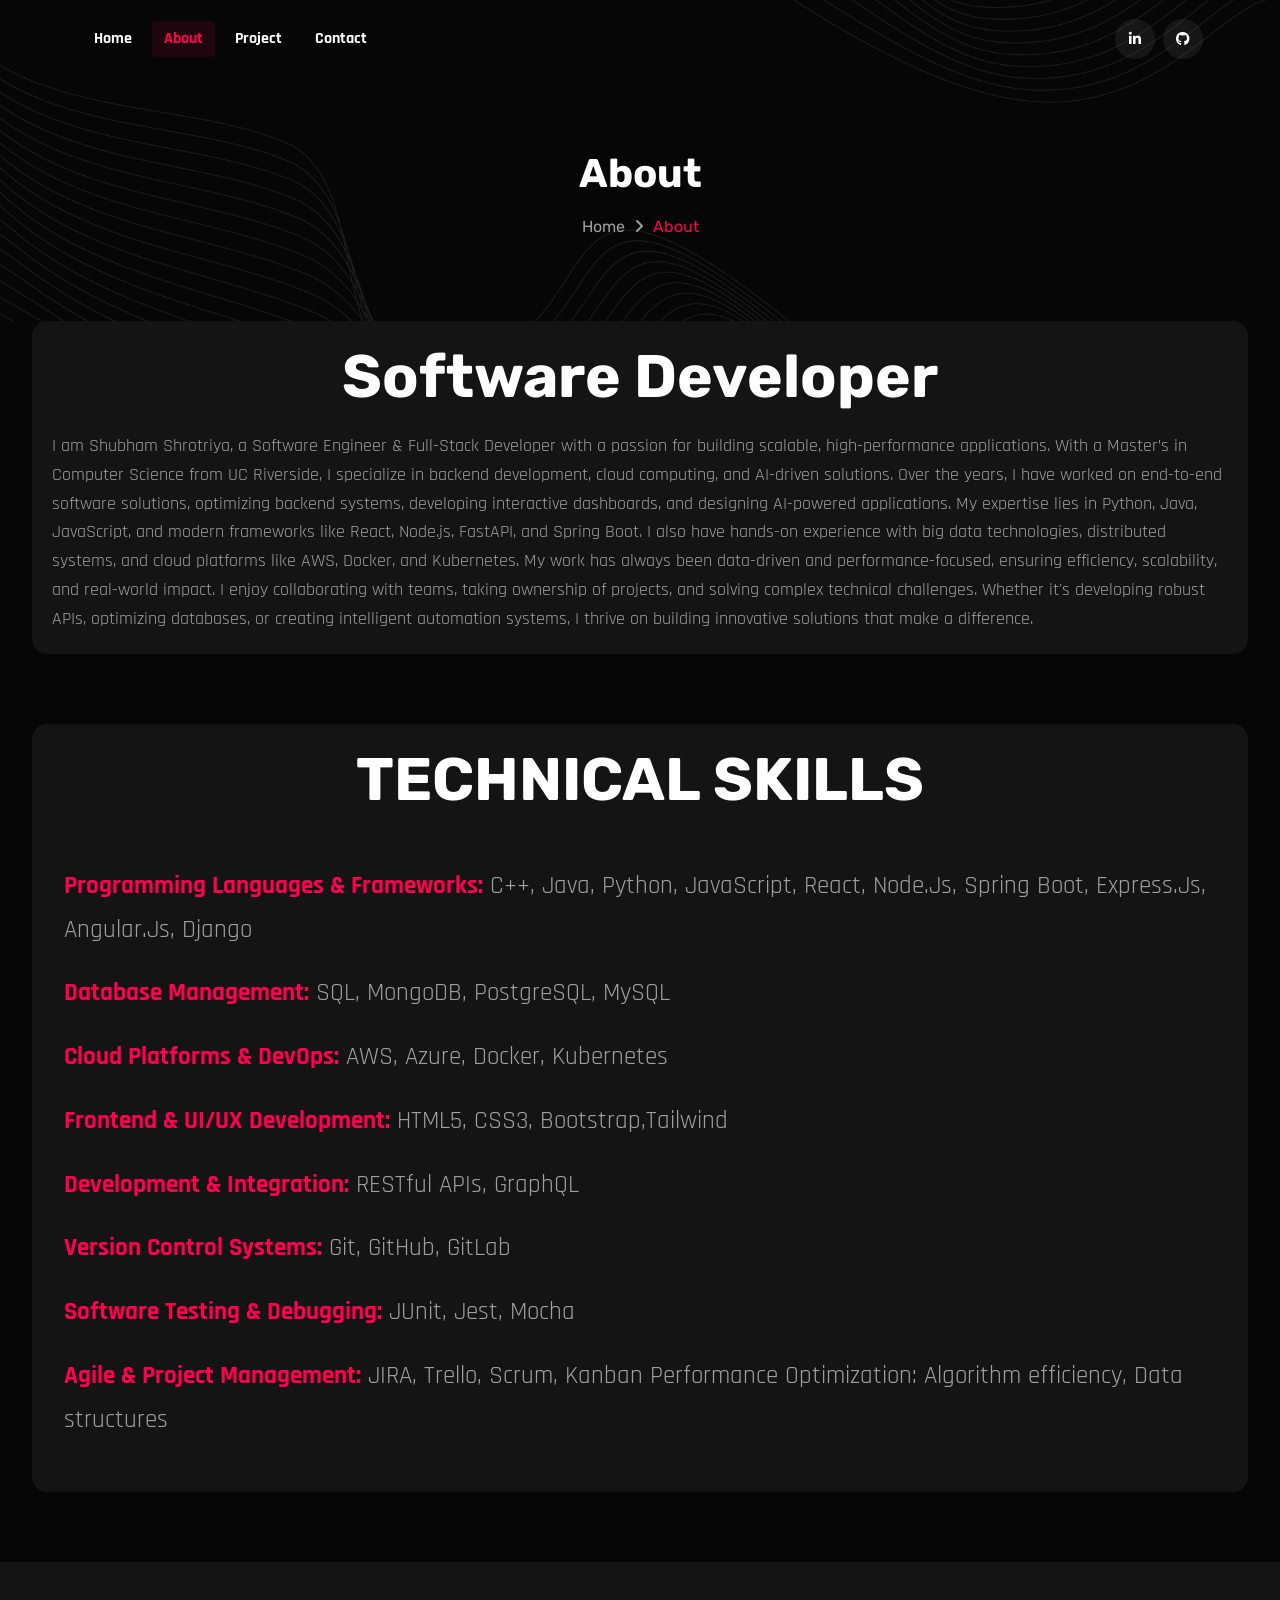
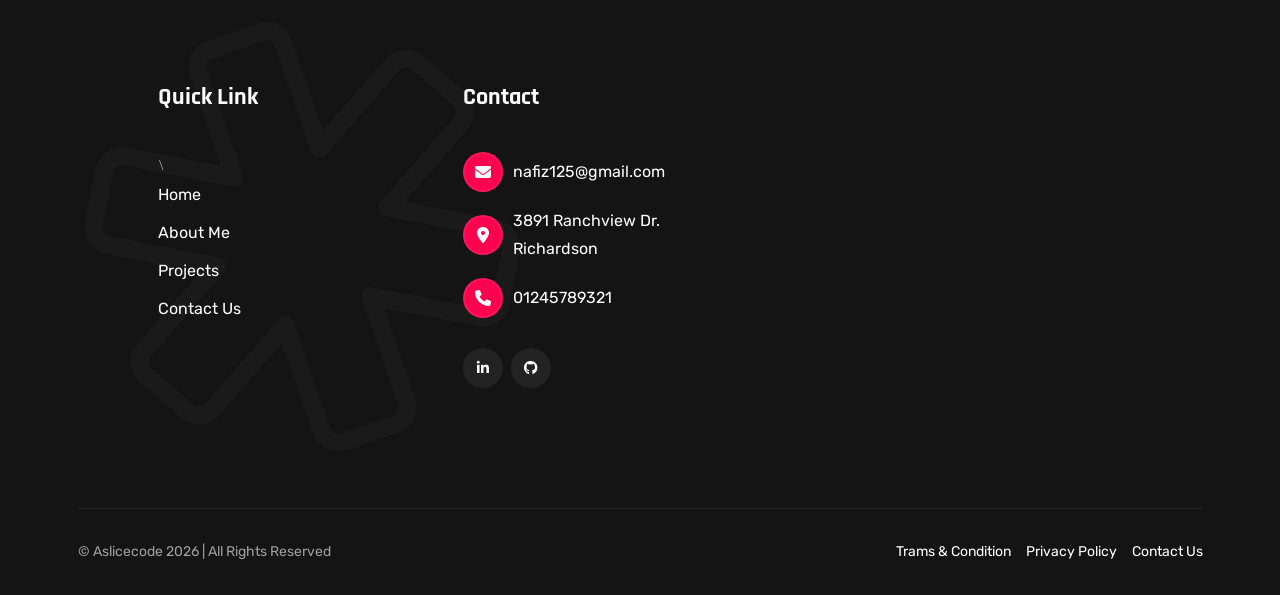
==== about.html @ 50693335 "initial commit" ====
<!DOCTYPE html>
<html lang="en">


<head>
    <meta charset="UTF-8">
    <meta http-equiv="X-UA-Compatible" content="IE=edge">
    <meta name="viewport" content="width=device-width, initial-scale=1.0">
    <link rel="shortcut icon" type="image/x-icon" href="assets/images/favicon.svg">
    <title>About Aslicecode - Personal Portfolio HTML Template | Freelancer & Developer Portfolio</title>
    <!-- Bootstrap min css -->
    <link rel="stylesheet" href="assets/css/vendor/fontawesome.css">
    <link rel="stylesheet" href="assets/css/plugins/swiper.css">
    <link rel="stylesheet" href="assets/css/plugins/odometer.css">
    <link rel="stylesheet" href="assets/css/vendor/animate.min.css">
    <link rel="stylesheet" href="assets/css/vendor/bootstrap.min.css">
    <!-- custom css -->
    <link rel="stylesheet" href="assets/css/style.css">
    <link rel="stylesheet" href="assets/css/style1.css">
</head>

<body class="about inner">

    <!-- tpm-header-area start -->
    <header class="tmp-header-area-start header-one header--sticky header--transparent">
        <div class="container">
            <div class="row">
                <div class="col-lg-12">
                    <div class="header-content">
                        <nav class="tmp-mainmenu-nav d-none d-xl-block">
                            <ul class="tmp-mainmenu">
                                <li>
                                    <a href="index-02.html">Home
                                    </a>
                                    <!-- <ul class="submenu">
            <li><a href="index.html">Home 01</a></li>
            <li><a href="index-02.html">Home 02</a></li>
            <li><a href="index-03.html">Home 03</a></li>
            <li><a href="index-04.html">Home 04</a></li>
            <li><a href="index-05.html">Home 05</a></li>
            <li><a href="index-06.html">Home 06</a></li>
            <li><a href="index-07.html">Home 07</a></li>
            <li><a href="index-08.html">Home 08</a></li>
            <li><a href="index-09.html">Home 09</a></li>
            <li><a href="index-10.html">Home 10</a></li>
            <li><a href="index-11.html">Home 11</a></li>
            <li><a href="index-12.html">Home 12</a></li>
            <li><a href="index-13.html">Home 13</a></li>
        </ul> -->
                                </li>
                                <li>
                                    <a href="about.html">About</a>
                                </li>




                                <!-- <li class="has-dropdown">
                                    <a href="#">Services
                                        <i class="fa-regular fa-chevron-down"></i>
                                    </a>
                                    <ul class="submenu">
                                        <li><a href="service.html">Service</a></li>
                                        <li><a href="service-details.html">Service Details</a></li>
                                    </ul>
                                </li>




                                <li class="has-dropdown">
                                    <a href="#">Blog
                                        <i class="fa-regular fa-chevron-down"></i>
                                    </a>
                                    <ul class="submenu">
                                        <li><a href="blog.html">Blog Classic</a></li>
                                        <li><a href="blog-details.html">Blog Details</a></li>
                                    </ul>
                                </li> -->




                                <li class="has-dropdown">
                                    <a href="project.html">Project</a>




                                    <!-- <ul class="submenu">
                                        <li><a href="project.html">Project</a></li>
                                        <li><a href="project-details.html">Project Details</a></li>
                                    </ul> -->



                                </li>
                                <li>
                                    <a href="contact.html">Contact</a>
                                </li>
                            </ul>

                        </nav>
                        <div class="tmp-header-right">
                            <div class="social-share-wrapper d-none d-md-block">
                                <div class="social-link">
                                    
                                    <a href="#"><i class="fa-brands fa-linkedin-in"></i></a>
                                    <a href="#"><i class="fa-brands fa-github"></i></a>
                                </div>
                            </div>
                          
                        </div>
                    </div>
                </div>
            </div>
        </div>
    </header>
    <!-- tpm-header-area end -->

    <div class="breadcrumb-area breadcrumb-bg">
        <div class="container">
            <div class="row">
                <div class="col-lg-12">
                    <div class="breadcrumb-inner text-center">
                        <h1 class="title split-collab">About</h1>
                        <ul class="page-list">
                            <li class="tmp-breadcrumb-item"><a href="index-02.html">Home</a></li>
                            <li class="icon"><i class="fa-solid fa-angle-right"></i></li>
                            <li class="tmp-breadcrumb-item active">About</li>
                        </ul>
                    </div>
                </div>
            </div>
        </div>
    </div>



  


    <div class="skillandprofiencies">
        <h1>Software Developer</h1>
        <p>
            I am Shubham Shrotriya, a Software Engineer & Full-Stack Developer with a passion for
            building scalable, high-performance applications. With a Master’s in Computer Science from
            UC Riverside, I specialize in backend development, cloud computing, and AI-driven
            solutions.

            Over the years, I have worked on end-to-end software solutions, optimizing backend
            systems, developing interactive dashboards, and designing AI-powered applications. My
            expertise lies in Python, Java, JavaScript, and modern frameworks like React, Node.js,
            FastAPI, and Spring Boot. I also have hands-on experience with big data technologies,
            distributed systems, and cloud platforms like AWS, Docker, and Kubernetes.

            My work has always been data-driven and performance-focused, ensuring efficiency,
            scalability, and real-world impact. I enjoy collaborating with teams, taking ownership of
            projects, and solving complex technical challenges. Whether it's developing robust APIs,
            optimizing databases, or creating intelligent automation systems, I thrive on building
            innovative solutions that make a difference.


        </p>
    </div>





    <div class="skillandprofiencies">
        <h1>TECHNICAL SKILLS</h1>
        <ul>

            <li> <span class="text-deco">Programming Languages & Frameworks:</span> C++, Java, Python, JavaScript,
                React, Node.Js, Spring Boot,
                Express.Js, Angular.Js, Django</li>
            <li> <span class="text-deco">Database Management:</span> SQL, MongoDB, PostgreSQL, MySQL <br></li>
            <li> <span class="text-deco">Cloud Platforms & DevOps:</span> AWS, Azure, Docker, Kubernetes<br></li>
            <li> <span class="text-deco"> Frontend & UI/UX Development:</span> HTML5, CSS3, Bootstrap,Tailwind<br></li>
            <li> <span class="text-deco"> Development & Integration:</span> RESTful APIs, GraphQL<br></li>
            <li> <span class="text-deco">Version Control Systems:</span> Git, GitHub, GitLab<br></li>
            <li> <span class="text-deco">Software Testing & Debugging:</span> JUnit, Jest, Mocha<br></li>
            <li> <span class="text-deco">Agile & Project Management:</span> JIRA, Trello, Scrum, Kanban Performance
                Optimization: Algorithm efficiency,
                Data structures</li>

        </ul>
    </div>







    <!-- Breadcrumb Area Start -->

    <!-- Breadcrumb Area End -->

    <!-- Tpm Service Area Start -->

    <!-- <section class="service-area tmp-section-gap">
        <div class="container">
            <div class="row justify-content-center">
                <div class="col-lg-3 col-md-4 col-sm-6">
                    <div class="service-card-v1 tmp-scroll-trigger tmp-fade-in animation-order-1 tmp-link-animation">
                        <div class="service-card-icon">
                            <i class="fa-light fa-pen-ruler"></i>
                        </div>
                        <h4 class="service-title"><a href="service-details.html">Web Design</a></h4>
                        <p class="service-para">120 Projects</p>
                    </div>
                </div>
                <div class="col-lg-3 col-md-4 col-sm-6">
                    <div class="service-card-v1 tmp-scroll-trigger tmp-fade-in animation-order-2 tmp-link-animation">
                        <div class="service-card-icon">
                            <i class="fa-light fa-bezier-curve"></i>
                        </div>
                        <h4 class="service-title"><a href="service-details.html">Ui/Ux Design</a></h4>
                        <p class="service-para">241 Projects</p>
                    </div>
                </div>
                <div class="col-lg-3 col-md-4 col-sm-6">
                    <div class="service-card-v1 tmp-scroll-trigger tmp-fade-in animation-order-3 tmp-link-animation">
                        <div class="service-card-icon">
                            <i class="fa-light fa-lightbulb"></i>
                        </div>
                        <h4 class="service-title"><a href="service-details.html">Web Research</a></h4>
                        <p class="service-para">240 Projects</p>
                    </div>
                </div>
                <div class="col-lg-3 col-md-4 col-sm-6">
                    <div class="service-card-v1 tmp-scroll-trigger tmp-fade-in animation-order-4 tmp-link-animation">
                        <div class="service-card-icon">
                            <i class="fa-light fa-envelope"></i>
                        </div>
                        <h4 class="service-title"><a href="service-details.html">Marketing</a></h4>
                        <p class="service-para">331 Prodect</p>
                    </div>
                </div>
            </div>
        </div>
    </section> -->

    <!-- Tpm Service Area End -->

    <!-- tmp skill area start -->

    <!-- tmp skill area end -->

    <!-- Tpm Counter Area Start -->

    <!-- Tpm Counter Area End -->

    <!-- Tpm Education Experience Area Start -->

    <!-- Tpm Education Experience Area End -->





    <!-- <section class="our-price-plan-area tmp-section-gapBottom">
        <div class="container">
            <div class="section-head mb--60">
                <div class="section-sub-title center-title tmp-scroll-trigger tmp-fade-in animation-order-1">
                    <span class="subtitle">My Price plan</span>
                </div>
                <h2 class="title split-collab tmp-scroll-trigger tmp-fade-in animation-order-2">Enhancing Collaboration
                    <br> between Remote
                </h2>
            </div>
            <div class="row align-items-center">
                <div class="col-lg-4 col-md-6">
                    <div class="price-plan-card tmponhover blur-style-two tmp-scroll-trigger tmp-fade-in animation-order-1">
                        <span class="price-sub-title">Starter</span>
                        <h3 class="main-price">$ 5.00</h3>
                        <p class="per-month">Per Month</p>
                        <div class="check-box">
                            <ul>
                                <li>
                                    <div class="check-box-item">
                                        <div class="box-icon">
                                            <i class="fa-solid fa-circle-check"></i>
                                        </div>
                                        <p class="box-para">5 Social Media Account</p>
                                    </div>
                                </li>
                                <li>
                                    <div class="check-box-item">
                                        <div class="box-icon">
                                            <i class="fa-solid fa-circle-check"></i>
                                        </div>
                                        <p class="box-para">Free Platform Access</p>
                                    </div>
                                </li>
                                <li>
                                    <div class="check-box-item">
                                        <div class="box-icon">
                                            <i class="fa-solid fa-circle-check"></i>
                                        </div>
                                        <p class="box-para">24/7 Customer Support</p>
                                    </div>
                                </li>
                            </ul>
                        </div>
                        <div class="tmp-button-here">
                            <a class="tmp-btn hover-icon-reverse btn-border btn-md radius-round" href="contact.html">
                                <span class="icon-reverse-wrapper">
                    <span class="btn-text">Get Started</span>
                                <span class="btn-icon"><i class="fa-sharp fa-regular fa-arrow-right"></i></span>
                                <span class="btn-icon"><i class="fa-sharp fa-regular fa-arrow-right"></i></span>
                                </span>
                            </a>
                        </div>
                    </div>
                </div>
                <div class="col-lg-4 col-md-6 tmp-scroll-trigger tmp-fade-in animation-order-2">
                    <div class="price-plan-card tmponhover blur-style-two active">
                        <span class="price-sub-title">Basic</span>
                        <h3 class="main-price">$ 230.00</h3>
                        <p class="per-month">Per Month</p>
                        <div class="check-box">
                            <ul>
                                <li>
                                    <div class="check-box-item">
                                        <div class="box-icon">
                                            <i class="fa-solid fa-circle-check"></i>
                                        </div>
                                        <p class="box-para">5 Social Media Account</p>
                                    </div>
                                </li>
                                <li>
                                    <div class="check-box-item">
                                        <div class="box-icon">
                                            <i class="fa-solid fa-circle-check"></i>
                                        </div>
                                        <p class="box-para">Free Platform Access</p>
                                    </div>
                                </li>
                                <li>
                                    <div class="check-box-item">
                                        <div class="box-icon">
                                            <i class="fa-solid fa-circle-check"></i>
                                        </div>
                                        <p class="box-para">Marketing Platform</p>
                                    </div>
                                </li>
                                <li>
                                    <div class="check-box-item">
                                        <div class="box-icon">
                                            <i class="fa-solid fa-circle-check"></i>
                                        </div>
                                        <p class="box-para">24/7 Customer Support</p>
                                    </div>
                                </li>
                                <li>
                                    <div class="check-box-item">
                                        <div class="box-icon">
                                            <i class="fa-solid fa-circle-check"></i>
                                        </div>
                                        <p class="box-para">Life time support</p>
                                    </div>
                                </li>
                            </ul>
                        </div>
                        <div class="tmp-button-here">
                            <a class="tmp-btn hover-icon-reverse btn-md radius-round" href="contact.html">
                                <span class="icon-reverse-wrapper">
                    <span class="btn-text">Get Started</span>
                                <span class="btn-icon"><i class="fa-sharp fa-regular fa-arrow-right"></i></span>
                                <span class="btn-icon"><i class="fa-sharp fa-regular fa-arrow-right"></i></span>
                                </span>
                            </a>
                        </div>
                    </div>
                </div>
                <div class="col-lg-4 col-md-6">
                    <div class="price-plan-card tmponhover blur-style-two tmp-scroll-trigger tmp-fade-in animation-order-3">
                        <span class="price-sub-title">Premium</span>
                        <h3 class="main-price">$ 45.00</h3>
                        <p class="per-month">Per Month</p>
                        <div class="check-box">
                            <ul>
                                <li>
                                    <div class="check-box-item">
                                        <div class="box-icon">
                                            <i class="fa-solid fa-circle-check"></i>
                                        </div>
                                        <p class="box-para">5 Social Media Account</p>
                                    </div>
                                </li>
                                <li>
                                    <div class="check-box-item">
                                        <div class="box-icon">
                                            <i class="fa-solid fa-circle-check"></i>
                                        </div>
                                        <p class="box-para">Free Platform Access</p>
                                    </div>
                                </li>
                                <li>
                                    <div class="check-box-item">
                                        <div class="box-icon">
                                            <i class="fa-solid fa-circle-check"></i>
                                        </div>
                                        <p class="box-para">24/7 Customer Support</p>
                                    </div>
                                </li>
                            </ul>
                        </div>
                        <div class="tmp-button-here">
                            <a class="tmp-btn hover-icon-reverse btn-border btn-md radius-round" href="contact.html">
                                <span class="icon-reverse-wrapper">
                    <span class="btn-text">Get Started</span>
                                <span class="btn-icon"><i class="fa-sharp fa-regular fa-arrow-right"></i></span>
                                <span class="btn-icon"><i class="fa-sharp fa-regular fa-arrow-right"></i></span>
                                </span>
                            </a>
                        </div>
                    </div>
                </div>
            </div>
        </div>
    </section> -->






    <!-- Tpm Get In touch start -->

    <!-- <section class="get-in-touch-area tmp-section-gapBottom">
        <div class="container">
            <div class="contact-get-in-touch-wrap">
                <div class="get-in-touch-wrapper tmponhover">
                    <div class="row g-5 align-items-center">
                        <div class="col-lg-5">
                            <div class="section-head text-align-left">
                                <div class="section-sub-title tmp-scroll-trigger tmp-fade-in animation-order-1">
                                    <span class="subtitle">GET IN TOUCH</span>
                                </div>
                                <h2 class="title split-collab tmp-scroll-trigger tmp-fade-in animation-order-2">Elevate your brand with Me </h2>
                                <p class="description tmp-scroll-trigger tmp-fade-in animation-order-3">ished fact that a reader will be
                                    distrol acted bioiiy desig
                                    ished fact that a reader will acted ished fact that a reader will be distrol
                                    acted </p>
                            </div>
                        </div>
                        <div class="col-lg-7">
                            <div class="contact-inner">
                                <div class="contact-form">
                                    <div id="form-messages" class="error"></div>
                                    <form class="tmp-dynamic-form" id="contact-form" method="POST" action="https://themes-park.net/product/html/reeni/mailer.php">
                                        <div class="contact-form-wrapper row">
                                            <div class="col-lg-6">
                                                <div class="form-group">
                                                    <input class="input-field" name="name" id="contact-name" placeholder="Your Name" type="text" required>
                                                </div>
                                            </div>

                                            <div class="col-lg-6">
                                                <div class="form-group">
                                                    <input class="input-field" id="contact-phone" placeholder="Phone Number" type="number" required>
                                                </div>
                                            </div>

                                            <div class="col-lg-6">
                                                <div class="form-group">
                                                    <input class="input-field" id="contact-email" name="email" placeholder="Your Email" type="email" required>
                                                </div>
                                            </div>

                                            <div class="col-lg-6">
                                                <div class="form-group">
                                                    <input class="input-field" type="text" id="subject" name="subject" placeholder="Subject">
                                                </div>
                                            </div>

                                            <div class="col-lg-12">
                                                <div class="form-group">
                                                    <textarea class="input-field" placeholder="Your Message" name="message" id="contact-message" required></textarea>
                                                </div>
                                            </div>

                                            <div class="col-lg-12">
                                                <div class="tmp-button-here">
                                                    <button class="tmp-btn hover-icon-reverse radius-round w-100" name="submit" type="submit" id="submit">
                                                        <span class="icon-reverse-wrapper">
                                        <span class="btn-text">Appointment Now</span>
                                                        <span class="btn-icon"><i class="fa-sharp fa-regular fa-arrow-right"></i></span>
                                                        <span class="btn-icon"><i class="fa-sharp fa-regular fa-arrow-right"></i></span>
                                                        </span>
                                                    </button>
                                                </div>
                                            </div>
                                        </div>
                                    </form>
                                </div>
                            </div>
                        </div>
                    </div>
                </div>
            </div>
        </div>
    </section> -->


    <!-- Tpm Get In touch End -->

    <!-- Start Footer Area  -->
    <!-- Start Footer Area  -->




    <!-- <footer class="footer-area footer-style-one-wrapper bg-color-footer bg_images tmp-section-gap">
        <div class="container">
            <div class="footer-main footer-style-one">
                <div class="row g-5">
                    
                    <div class="col-lg-4 col-md-6">
                        <div class="single-footer-wrapper quick-link-wrap">
                            <h5 class="ft-title">Quick Link</h5>
                            <ul class="ft-link tmp-link-animation">
                                <li>
                                    <a href="about.html">About Me</a>
                                </li>
                                <li>
                                    <a href="service.html">Service</a>
                                </li>
                                <li>
                                    <a href="contact.html">Contact Me</a>
                                </li>
                                <li>
                                    <a href="blog.html">Blog Post</a>
                                </li>
                                <li>
                                    <a href="contact.html">Pricing</a>
                                </li>
                            </ul>
                        </div>
                    </div>
                    <div class="col-lg-3 col-md-6">
                        <div class="single-footer-wrapper contact-wrap">
                            <h5 class="ft-title">Contact </h5>
                            <ul class="ft-link tmp-link-animation">
                                <li><span class="ft-icon"><i class="fa-solid fa-envelope"></i></span><a
                                        href="#">example@gmail.com</a></li>
                                <li><span class="ft-icon"><i class="fa-solid fa-location-dot"></i></span>3891 Ranchview
                                    Dr. Richardson</li>
                                <li><span class="ft-icon"><i class="fa-solid fa-phone"></i></span><a
                                        href="#">01245789321</a></li>
                            </ul>
                            <div class="social-link footer">
                                <a href="#"><i class="fa-brands fa-instagram"></i></a>
                                <a href="#"><i class="fa-brands fa-linkedin-in"></i></a>
                                <a href="#"><i class="fa-brands fa-twitter"></i></a>
                                <a href="#"><i class="fa-brands fa-facebook-f"></i></a>
                            </div>
                        </div>
                    </div>
                </div>
            </div>
        </div>
    </footer>
    <div class="copyright-area-one">
        <div class="container">
            <div class="row">
                <div class="col-lg-12">
                    <div class="main-wrapper">
                        <p class="copy-right-para tmp-link-animation"> ©<a href="https://aslicecode.com"
                                target="_blank">Aslicecode </a>
                            <script>
                                document.write(new Date().getFullYear())
                            </script> | All Rights Reserved
                        </p>
                        <ul class="tmp-link-animation">
                            <li><a href="#">Trams & Condition</a></li>
                            <li><a href="#">Privacy Policy</a></li>
                            <li><a href="contact.html">Contact Us</a></li>
                        </ul>
                    </div>
                </div>
            </div>
        </div>
    </div> -->

    <footer class="footer-area footer-style-one-wrapper  tmp-section-gap">
        <div class="container">
            <div class="footer-main footer-style-one">
                <div class="row g-5">
               
                    <div class="col-lg-4 col-md-6">
                        <div class="single-footer-wrapper quick-link-wrap">
                            <h5 class="ft-title">Quick Link</h5>
                            <ul class="ft-link tmp-link-animation">\
                                <li>
                                    <a href="index-02.html">Home</a>
                                </li>
                                <li>
                                    <a href="about.html">About Me</a>
                                </li>
                                <li>
                                    <a href="project.html">Projects</a>
                                </li>
                                <li>
                                    <a href="contact.html">Contact Us</a>
                                </li>
                            </ul>
                        </div>
                    </div>
                    <div class="col-lg-3 col-md-6">
                        <div class="single-footer-wrapper contact-wrap">
                            <h5 class="ft-title">Contact </h5>
                            <ul class="ft-link tmp-link-animation">
                                <li><span class="ft-icon"><i class="fa-solid fa-envelope"></i></span><a href="#">nafiz125@gmail.com</a></li>
                                <li><span class="ft-icon"><i class="fa-solid fa-location-dot"></i></span>3891
                                    Ranchview Dr. Richardson</li>
                                <li><span class="ft-icon"><i class="fa-solid fa-phone"></i></span><a href="#">01245789321</a></li>
                            </ul>
                            <div class="social-link footer">
                               
                                <a href="#"><i class="fa-brands fa-linkedin-in"></i></a>
                                <a href="#"><i class="fa-brands fa-github"></i></a>
                            </div>
                        </div>
                    </div>
                </div>
            </div>
        </div>
        <div class="footer-bg-img">
            <img src="assets/images/footer/footer-bg-img.png" alt="footer-img">
        </div>
    </footer>

    <div class="copyright-area-one">
        <div class="container">
            <div class="row">
                <div class="col-lg-12">
                    <div class="main-wrapper tmp-scroll-trigger animation-order-1">
                        <p class="copy-right-para">© Aslicecode
                            <script>
                                document.write(new Date().getFullYear())
                            </script> | All Rights Reserved
                        </p>
                        <ul class="tmp-link-animation">
                            <li><a href="#">Trams & Condition</a></li>
                            <li><a href="#">Privacy Policy</a></li>
                            <li><a href="#">Contact Us</a></li>
                        </ul>
                    </div>
                </div>
            </div>
        </div>
    </div>


    <!-- End Footer Area  -->
    <!-- End Footer Area  -->


    <!-- ready chatting option via email -->

    <!-- <div class="ready-chatting-option tmp-ready-chat">
        <input type="checkbox" id="click">
        <label for="click">
            <i class="fab fa-facebook-messenger"></i>
            <i class="fas fa-times"></i>
        </label>
        <div class="wrapper">
            <div class="head-text">
                Let's chat with me? - Online
            </div>
            <div class="chat-box">
                <div class="desc-text">
                    Please fill out the form below to start chatting with me directly.
                </div>
                <form class="tmp-dynamic-form" action="#">
                    <div class="field">
                        <input class="input-field" name="name" placeholder="Your Name" type="text" required>
                    </div>
                    <div class="field">
                        <input class="input-field" name="email" placeholder="Your Email" type="email" required>
                    </div>
                    <div class="field textarea">
                        <textarea class="input-field" placeholder="Your Message" name="message" required></textarea>
                    </div>
                    <div class="field">
                        <button name="submit" type="submit">Send Message</button>
                    </div>
                </form>
            </div>
        </div>
    </div> -->


    <!-- ready chatting option via email end -->
    <!-- progress area start -->
    <div class="scrollToTop" style="display: block;">
        <div class="arrowUp">
            <i class="fa-light fa-arrow-up"></i>
        </div>
        <div class="water" style="transform: translate(0px, 87%);">
            <svg viewBox="0 0 560 20" class="water_wave water_wave_back">
                <use xlink:href="#wave"></use>
            </svg>
            <svg viewBox="0 0 560 20" class="water_wave water_wave_front">
                <use xlink:href="#wave"></use>
            </svg>
            <svg version="1.1" xmlns="http://www.w3.org/2000/svg" xmlns:xlink="http://www.w3.org/1999/xlink"
                viewBox="0 0 560 20" style="display: none;">
                <symbol id="wave">
                    <path
                        d="M420,20c21.5-0.4,38.8-2.5,51.1-4.5c13.4-2.2,26.5-5.2,27.3-5.4C514,6.5,518,4.7,528.5,2.7c7.1-1.3,17.9-2.8,31.5-2.7c0,0,0,0,0,0v20H420z"
                        fill="#FF014F"></path>
                    <path
                        d="M420,20c-21.5-0.4-38.8-2.5-51.1-4.5c-13.4-2.2-26.5-5.2-27.3-5.4C326,6.5,322,4.7,311.5,2.7C304.3,1.4,293.6-0.1,280,0c0,0,0,0,0,0v20H420z"
                        fill="#FF014F"></path>
                    <path
                        d="M140,20c21.5-0.4,38.8-2.5,51.1-4.5c13.4-2.2,26.5-5.2,27.3-5.4C234,6.5,238,4.7,248.5,2.7c7.1-1.3,17.9-2.8,31.5-2.7c0,0,0,0,0,0v20H140z"
                        fill="#FF014F"></path>
                    <path
                        d="M140,20c-21.5-0.4-38.8-2.5-51.1-4.5c-13.4-2.2-26.5-5.2-27.3-5.4C46,6.5,42,4.7,31.5,2.7C24.3,1.4,13.6-0.1,0,0c0,0,0,0,0,0l0,20H140z"
                        fill="#FF014F"></path>
                </symbol>
            </svg>

        </div>
    </div>
    <!-- progress area end -->
    <!-- <div class="tmp-right-demo">
    <button class="demo-button">
        <p class="mb--0">48</p>
        <span class="text">Demos</span>
    </button>
</div> -->




    <div class="demo-modal-area">
        <div class="wrapper">
            <div class="tmp-modal-inner">
                <div class="close-icon">
                    <button class="demo-close-btn"><span><i class="fa-sharp fa-light fa-xmark"></i></span></button>
                </div>
                <div class="demo-top text-center">
                    <h4 class="title">Aslicecode</h4>
                    <p class="subtitle">A personal portfolio website is your digital resume—a place to showcase your
                        work,
                        skills, and achievements.</p>
                </div>
                <ul class="popuptab-area nav nav-tabs" id="popuptab" role="tablist">
                    <li class="nav-item">
                        <a class="nav-link active demo-dark" id="demodark-tab" data-bs-toggle="tab" href="#demodark"
                            role="tab" aria-controls="demodark" aria-selected="true">Dark Demo</a>
                    </li>
                    <li class="nav-item">
                        <a class="nav-link demo-light" id="demolight-tab" data-bs-toggle="tab" href="#demolight"
                            role="tab" aria-controls="demolight" aria-selected="false">Light Demo</a>
                    </li>
                </ul>
                <div class="tab-content" id="popuptabContent">
                    <div class="tab-pane show active" id="demodark" role="tabpanel" aria-labelledby="demodark-tab">
                        <div class="content">
                            <div class="row">

                                <!-- Start Single Content  -->
                                <div class="col-lg-4 col-md-6 col-12">
                                    <div class="single-demo">
                                        <div class="inner">
                                            <div class="thumbnail">
                                                <a href="index.html">
                                                    <img class="w-100" src="assets/images/demo/home-1.png"
                                                        alt="Personal Portfolio">
                                                    <span class="overlay-content">
                                                        <span class="overlay-text">View Demo <i
                                                                class="feather-external-link"></i></span>
                                                    </span>
                                                </a>
                                            </div>
                                            <div class="inner">
                                                <h3 class="title"><a href="index.html">Main Demo</a></h3>
                                            </div>
                                        </div>
                                    </div>
                                </div>
                                <!-- End Single Content  -->

                                <!-- Start Single Content  -->
                                <div class="col-lg-4 col-md-6 col-12">
                                    <div class="single-demo">
                                        <div class="inner">
                                            <div class="thumbnail">
                                                <a href="index-02.html">
                                                    <img class="w-100" src="assets/images/demo/home-2.png"
                                                        alt="Personal Portfolio">
                                                    <span class="overlay-content">
                                                        <span class="overlay-text">View Demo <i
                                                                class="feather-external-link"></i></span>
                                                    </span>
                                                </a>
                                            </div>
                                            <div class="inner">
                                                <h3 class="title"><a href="index-02.html">Demo 02</a></h3>
                                            </div>
                                        </div>
                                    </div>
                                </div>
                                <!-- End Single Content  -->

                                <!-- Start Single Content  -->
                                <div class="col-lg-4 col-md-6 col-12">
                                    <div class="single-demo">
                                        <div class="inner">
                                            <div class="thumbnail">
                                                <a href="index-03.html">
                                                    <img class="w-100" src="assets/images/demo/home-3.png"
                                                        alt="Personal Portfolio">
                                                    <span class="overlay-content">
                                                        <span class="overlay-text">View Demo <i
                                                                class="feather-external-link"></i></span>
                                                    </span>
                                                </a>
                                            </div>
                                            <div class="inner">
                                                <h3 class="title"><a href="index-03.html">Demo 03</a></h3>
                                            </div>
                                        </div>
                                    </div>
                                </div>
                                <!-- End Single Content  -->

                                <!-- Start Single Content  -->
                                <div class="col-lg-4 col-md-6 col-12">
                                    <div class="single-demo">
                                        <div class="inner">
                                            <div class="thumbnail">
                                                <a href="index-04.html">
                                                    <img class="w-100" src="assets/images/demo/home-4.png"
                                                        alt="Personal Portfolio">
                                                    <span class="overlay-content">
                                                        <span class="overlay-text">View Demo <i
                                                                class="feather-external-link"></i></span>
                                                    </span>
                                                </a>
                                            </div>
                                            <div class="inner">
                                                <h3 class="title"><a href="index-04.html">Demo 04</a></h3>
                                            </div>
                                        </div>
                                    </div>
                                </div>
                                <!-- End Single Content  -->

                                <!-- Start Single Content  -->
                                <div class="col-lg-4 col-md-6 col-12">
                                    <div class="single-demo">
                                        <div class="inner">
                                            <div class="thumbnail">
                                                <a href="index-05.html">
                                                    <img class="w-100" src="assets/images/demo/home-5.png"
                                                        alt="Personal Portfolio">
                                                    <span class="overlay-content">
                                                        <span class="overlay-text">View Demo <i
                                                                class="feather-external-link"></i></span>
                                                    </span>
                                                </a>
                                            </div>
                                            <div class="inner">
                                                <h3 class="title"><a href="index-05.html">Demo 05</a></h3>
                                            </div>
                                        </div>
                                    </div>
                                </div>
                                <!-- End Single Content  -->

                                <!-- Start Single Content  -->
                                <div class="col-lg-4 col-md-6 col-12">
                                    <div class="single-demo">
                                        <div class="inner">
                                            <div class="thumbnail">
                                                <a href="index-06.html">
                                                    <img class="w-100" src="assets/images/demo/home-6.png"
                                                        alt="Personal Portfolio">
                                                    <span class="overlay-content">
                                                        <span class="overlay-text">View Demo <i
                                                                class="feather-external-link"></i></span>
                                                    </span>
                                                </a>
                                            </div>
                                            <div class="inner">
                                                <h3 class="title"><a href="index-06.html">Demo 06</a></h3>
                                            </div>
                                        </div>
                                    </div>
                                </div>
                                <!-- End Single Content  -->

                                <!-- Start Single Content  -->
                                <div class="col-lg-4 col-md-6 col-12">
                                    <div class="single-demo">
                                        <div class="inner">
                                            <div class="thumbnail">
                                                <a href="index-07.html">
                                                    <img class="w-100" src="assets/images/demo/home-7.png"
                                                        alt="Personal Portfolio">
                                                    <span class="overlay-content">
                                                        <span class="overlay-text">View Demo <i
                                                                class="feather-external-link"></i></span>
                                                    </span>
                                                </a>
                                            </div>
                                            <div class="inner">
                                                <h3 class="title"><a href="index-07.html">Demo 07</a></h3>
                                            </div>
                                        </div>
                                    </div>
                                </div>
                                <!-- End Single Content  -->

                                <!-- Start Single Content  -->
                                <div class="col-lg-4 col-md-6 col-12">
                                    <div class="single-demo">
                                        <div class="inner">
                                            <div class="thumbnail">
                                                <a href="index-08.html">
                                                    <img class="w-100" src="assets/images/demo/home-8.png"
                                                        alt="Personal Portfolio">
                                                    <span class="overlay-content">
                                                        <span class="overlay-text">View Demo <i
                                                                class="feather-external-link"></i></span>
                                                    </span>
                                                </a>
                                            </div>
                                            <div class="inner">
                                                <h3 class="title"><a href="index-08.html">Demo 08</a></h3>
                                            </div>
                                        </div>
                                    </div>
                                </div>
                                <!-- End Single Content  -->

                                <!-- Start Single Content  -->
                                <div class="col-lg-4 col-md-6 col-12">
                                    <div class="single-demo">
                                        <div class="inner">
                                            <div class="thumbnail">
                                                <a href="index-09.html">
                                                    <img class="w-100" src="assets/images/demo/home-9.png"
                                                        alt="Personal Portfolio">
                                                    <span class="overlay-content">
                                                        <span class="overlay-text">View Demo <i
                                                                class="feather-external-link"></i></span>
                                                    </span>
                                                </a>
                                            </div>
                                            <div class="inner">
                                                <h3 class="title"><a href="index-09.html">Demo 09</a></h3>
                                            </div>
                                        </div>
                                    </div>
                                </div>
                                <!-- End Single Content  -->

                                <!-- Start Single Content  -->
                                <div class="col-lg-4 col-md-6 col-12">
                                    <div class="single-demo">
                                        <div class="inner">
                                            <div class="thumbnail">
                                                <a href="index-10.html">
                                                    <img class="w-100" src="assets/images/demo/home-10.png"
                                                        alt="Personal Portfolio">
                                                    <span class="overlay-content">
                                                        <span class="overlay-text">View Demo <i
                                                                class="feather-external-link"></i></span>
                                                    </span>
                                                </a>
                                            </div>
                                            <div class="inner">
                                                <h3 class="title"><a href="index-10.html">Demo 10</a></h3>
                                            </div>
                                        </div>
                                    </div>
                                </div>
                                <!-- End Single Content  -->

                                <!-- Start Single Content  -->
                                <div class="col-lg-4 col-md-6 col-12">
                                    <div class="single-demo">
                                        <div class="inner">
                                            <div class="thumbnail">
                                                <a href="index-11.html">
                                                    <img class="w-100" src="assets/images/demo/home-11.png"
                                                        alt="Personal Portfolio">
                                                    <span class="overlay-content">
                                                        <span class="overlay-text">View Demo <i
                                                                class="feather-external-link"></i></span>
                                                    </span>
                                                </a>
                                            </div>
                                            <div class="inner">
                                                <h3 class="title"><a href="index-11.html">Demo 11</a></h3>
                                            </div>
                                        </div>
                                    </div>
                                </div>
                                <!-- End Single Content  -->

                                <!-- Start Single Content  -->
                                <div class="col-lg-4 col-md-6 col-12">
                                    <div class="single-demo">
                                        <div class="inner">
                                            <div class="thumbnail">
                                                <a href="index-12.html">
                                                    <img class="w-100" src="assets/images/demo/home-12.png"
                                                        alt="Personal Portfolio">
                                                    <span class="overlay-content">
                                                        <span class="overlay-text">View Demo <i
                                                                class="feather-external-link"></i></span>
                                                    </span>
                                                </a>
                                            </div>
                                            <div class="inner">
                                                <h3 class="title"><a href="index-12.html">Demo 12</a></h3>
                                            </div>
                                        </div>
                                    </div>
                                </div>
                                <!-- End Single Content  -->

                                <!-- Start Single Content  -->
                                <div class="col-lg-4 col-md-6 col-12">
                                    <div class="single-demo">
                                        <div class="inner">
                                            <div class="thumbnail">
                                                <a href="index-13.html">
                                                    <img class="w-100" src="assets/images/demo/home-13.png"
                                                        alt="Personal Portfolio">
                                                    <span class="overlay-content">
                                                        <span class="overlay-text">View Demo <i
                                                                class="feather-external-link"></i></span>
                                                    </span>
                                                </a>
                                            </div>
                                            <div class="inner">
                                                <h3 class="title"><a href="index-13.html">Demo 13</a></h3>
                                            </div>
                                        </div>
                                    </div>
                                </div>
                                <!-- End Single Content  -->

                                <!-- Start Single Content  -->
                                <div class="col-lg-4 col-md-6 col-12">
                                    <div class="single-demo">
                                        <div class="inner">
                                            <div class="thumbnail">
                                                <a href="index-14.html">
                                                    <img class="w-100" src="assets/images/demo/home-14.png"
                                                        alt="Personal Portfolio">
                                                    <span class="overlay-content">
                                                        <span class="overlay-text">View Demo <i
                                                                class="feather-external-link"></i></span>
                                                    </span>
                                                </a>
                                            </div>
                                            <div class="inner">
                                                <h3 class="title"><a href="index-14.html">Demo 14</a></h3>
                                            </div>
                                        </div>
                                    </div>
                                </div>
                                <!-- End Single Content  -->

                                <!-- Start Single Content  -->
                                <div class="col-lg-4 col-md-6 col-12">
                                    <div class="single-demo">
                                        <div class="inner">
                                            <div class="thumbnail">
                                                <a href="index-15.html">
                                                    <img class="w-100" src="assets/images/demo/home-15.png"
                                                        alt="Personal Portfolio">
                                                    <span class="overlay-content">
                                                        <span class="overlay-text">View Demo <i
                                                                class="feather-external-link"></i></span>
                                                    </span>
                                                </a>
                                            </div>
                                            <div class="inner">
                                                <h3 class="title"><a href="index-15.html">Demo 15</a></h3>
                                            </div>
                                        </div>
                                    </div>
                                </div>
                                <!-- End Single Content  -->
                                <!-- Start Single Content  -->
                                <div class="col-lg-4 col-md-6 col-12">
                                    <div class="single-demo">
                                        <div class="inner">
                                            <div class="thumbnail">
                                                <a href="index-16.html">
                                                    <img class="w-100" src="assets/images/demo/home-16.png"
                                                        alt="Personal Portfolio">
                                                    <span class="overlay-content">
                                                        <span class="overlay-text">View Demo <i
                                                                class="feather-external-link"></i></span>
                                                    </span>
                                                </a>
                                            </div>
                                            <div class="inner">
                                                <h3 class="title"><a href="index-16.html">Demo 16</a></h3>
                                            </div>
                                        </div>
                                    </div>
                                </div>
                                <!-- End Single Content  -->
                                <!-- Start Single Content  -->
                                <div class="col-lg-4 col-md-6 col-12">
                                    <div class="single-demo">
                                        <div class="inner">
                                            <div class="thumbnail">
                                                <a href="index-17.html">
                                                    <img class="w-100" src="assets/images/demo/home-17.png"
                                                        alt="Personal Portfolio">
                                                    <span class="overlay-content">
                                                        <span class="overlay-text">View Demo <i
                                                                class="feather-external-link"></i></span>
                                                    </span>
                                                </a>
                                            </div>
                                            <div class="inner">
                                                <h3 class="title"><a href="index-17.html">Demo 17</a></h3>
                                            </div>
                                        </div>
                                    </div>
                                </div>
                                <!-- End Single Content  -->
                                <!-- Start Single Content  -->
                                <div class="col-lg-4 col-md-6 col-12">
                                    <div class="single-demo">
                                        <div class="inner">
                                            <div class="thumbnail">
                                                <a href="index-18.html">
                                                    <img class="w-100" src="assets/images/demo/home-18.png"
                                                        alt="Personal Portfolio">
                                                    <span class="overlay-content">
                                                        <span class="overlay-text">View Demo <i
                                                                class="feather-external-link"></i></span>
                                                    </span>
                                                </a>
                                            </div>
                                            <div class="inner">
                                                <h3 class="title"><a href="index-18.html">Demo 18</a></h3>
                                            </div>
                                        </div>
                                    </div>
                                </div>
                                <!-- End Single Content  -->
                                <!-- Start Single Content  -->
                                <div class="col-lg-4 col-md-6 col-12">
                                    <div class="single-demo">
                                        <div class="inner">
                                            <div class="thumbnail">
                                                <a href="index-19.html">
                                                    <img class="w-100" src="assets/images/demo/home-19.png"
                                                        alt="Personal Portfolio">
                                                    <span class="overlay-content">
                                                        <span class="overlay-text">View Demo <i
                                                                class="feather-external-link"></i></span>
                                                    </span>
                                                </a>
                                            </div>
                                            <div class="inner">
                                                <h3 class="title"><a href="index-19.html">Demo 19</a></h3>
                                            </div>
                                        </div>
                                    </div>
                                </div>
                                <!-- End Single Content  -->
                                <!-- Start Single Content  -->
                                <div class="col-lg-4 col-md-6 col-12">
                                    <div class="single-demo">
                                        <div class="inner">
                                            <div class="thumbnail">
                                                <a href="index-20.html">
                                                    <img class="w-100" src="assets/images/demo/home-20.png"
                                                        alt="Personal Portfolio">
                                                    <span class="overlay-content">
                                                        <span class="overlay-text">View Demo <i
                                                                class="feather-external-link"></i></span>
                                                    </span>
                                                </a>
                                            </div>
                                            <div class="inner">
                                                <h3 class="title"><a href="index-20.html">Demo 20</a></h3>
                                            </div>
                                        </div>
                                    </div>
                                </div>
                                <!-- End Single Content  -->
                                <!-- Start Single Content  -->
                                <div class="col-lg-4 col-md-6 col-12">
                                    <div class="single-demo">
                                        <div class="inner">
                                            <div class="thumbnail">
                                                <a href="#">
                                                    <img class="w-100" src="assets/images/demo/coming-soon.png"
                                                        alt="Personal Portfolio">
                                                    <span class="overlay-content">
                                                        <span class="overlay-text">View Demo <i
                                                                class="feather-external-link"></i></span>
                                                    </span>
                                                </a>
                                            </div>
                                            <div class="inner">
                                                <h3 class="title"><a href="#">Demo 21</a></h3>
                                            </div>
                                        </div>
                                    </div>
                                </div>
                                <!-- End Single Content  -->



                            </div>
                        </div>
                    </div>


                    <div class="tab-pane" id="demolight" role="tabpanel" aria-labelledby="demolight-tab">
                        <div class="content">
                            <div class="row">

                                <!-- Start Single Content  -->
                                <div class="col-lg-4 col-md-6 col-12">
                                    <div class="single-demo">
                                        <div class="inner">
                                            <div class="thumbnail">
                                                <a href="index-white.html">
                                                    <img class="w-100" src="assets/images/demo/home-1-white.png"
                                                        alt="Personal Portfolio">
                                                    <span class="overlay-content">
                                                        <span class="overlay-text">View Demo <i
                                                                class="feather-external-link"></i></span>
                                                    </span>
                                                </a>
                                            </div>
                                            <div class="inner">
                                                <h3 class="title"><a href="index-white.html">Main Demo</a></h3>
                                            </div>
                                        </div>
                                    </div>
                                </div>
                                <!-- End Single Content  -->

                                <!-- Start Single Content  -->
                                <div class="col-lg-4 col-md-6 col-12">
                                    <div class="single-demo">
                                        <div class="inner">
                                            <div class="thumbnail">
                                                <a href="index-02-white.html">
                                                    <img class="w-100" src="assets/images/demo/home-2-white.png"
                                                        alt="Personal Portfolio">
                                                    <span class="overlay-content">
                                                        <span class="overlay-text">View Demo <i
                                                                class="feather-external-link"></i></span>
                                                    </span>
                                                </a>
                                            </div>
                                            <div class="inner">
                                                <h3 class="title"><a href="index-02-white.html">Demo 02</a></h3>
                                            </div>
                                        </div>
                                    </div>
                                </div>
                                <!-- End Single Content  -->

                                <!-- Start Single Content  -->
                                <div class="col-lg-4 col-md-6 col-12">
                                    <div class="single-demo">
                                        <div class="inner">
                                            <div class="thumbnail">
                                                <a href="index-03-white.html">
                                                    <img class="w-100" src="assets/images/demo/home-3-white.png"
                                                        alt="Personal Portfolio">
                                                    <span class="overlay-content">
                                                        <span class="overlay-text">View Demo <i
                                                                class="feather-external-link"></i></span>
                                                    </span>
                                                </a>
                                            </div>
                                            <div class="inner">
                                                <h3 class="title"><a href="index-03-white.html">Demo 03</a></h3>
                                            </div>
                                        </div>
                                    </div>
                                </div>
                                <!-- End Single Content  -->

                                <!-- Start Single Content  -->
                                <div class="col-lg-4 col-md-6 col-12">
                                    <div class="single-demo">
                                        <div class="inner">
                                            <div class="thumbnail">
                                                <a href="index-04-white.html">
                                                    <img class="w-100" src="assets/images/demo/home-4-white.png"
                                                        alt="Personal Portfolio">
                                                    <span class="overlay-content">
                                                        <span class="overlay-text">View Demo <i
                                                                class="feather-external-link"></i></span>
                                                    </span>
                                                </a>
                                            </div>
                                            <div class="inner">
                                                <h3 class="title"><a href="index-04-white.html">Demo 04</a></h3>
                                            </div>
                                        </div>
                                    </div>
                                </div>
                                <!-- End Single Content  -->

                                <!-- Start Single Content  -->
                                <div class="col-lg-4 col-md-6 col-12">
                                    <div class="single-demo">
                                        <div class="inner">
                                            <div class="thumbnail">
                                                <a href="index-05-white.html">
                                                    <img class="w-100" src="assets/images/demo/home-5-white.png"
                                                        alt="Personal Portfolio">
                                                    <span class="overlay-content">
                                                        <span class="overlay-text">View Demo <i
                                                                class="feather-external-link"></i></span>
                                                    </span>
                                                </a>
                                            </div>
                                            <div class="inner">
                                                <h3 class="title"><a href="index-05-white.html">Demo 05</a></h3>
                                            </div>
                                        </div>
                                    </div>
                                </div>
                                <!-- End Single Content  -->

                                <!-- Start Single Content  -->
                                <div class="col-lg-4 col-md-6 col-12">
                                    <div class="single-demo">
                                        <div class="inner">
                                            <div class="thumbnail">
                                                <a href="index-06-white.html">
                                                    <img class="w-100" src="assets/images/demo/home-6-white.png"
                                                        alt="Personal Portfolio">
                                                    <span class="overlay-content">
                                                        <span class="overlay-text">View Demo <i
                                                                class="feather-external-link"></i></span>
                                                    </span>
                                                </a>
                                            </div>
                                            <div class="inner">
                                                <h3 class="title"><a href="index-06-white.html">Demo 06</a></h3>
                                            </div>
                                        </div>
                                    </div>
                                </div>
                                <!-- End Single Content  -->

                                <!-- Start Single Content  -->
                                <div class="col-lg-4 col-md-6 col-12">
                                    <div class="single-demo">
                                        <div class="inner">
                                            <div class="thumbnail">
                                                <a href="index-07-white.html">
                                                    <img class="w-100" src="assets/images/demo/home-7-white.png"
                                                        alt="Personal Portfolio">
                                                    <span class="overlay-content">
                                                        <span class="overlay-text">View Demo <i
                                                                class="feather-external-link"></i></span>
                                                    </span>
                                                </a>
                                            </div>
                                            <div class="inner">
                                                <h3 class="title"><a href="index-07-white.html">Demo 07</a></h3>
                                            </div>
                                        </div>
                                    </div>
                                </div>
                                <!-- End Single Content  -->

                                <!-- Start Single Content  -->
                                <div class="col-lg-4 col-md-6 col-12">
                                    <div class="single-demo">
                                        <div class="inner">
                                            <div class="thumbnail">
                                                <a href="index-08-white.html">
                                                    <img class="w-100" src="assets/images/demo/home-8-white.png"
                                                        alt="Personal Portfolio">
                                                    <span class="overlay-content">
                                                        <span class="overlay-text">View Demo <i
                                                                class="feather-external-link"></i></span>
                                                    </span>
                                                </a>
                                            </div>
                                            <div class="inner">
                                                <h3 class="title"><a href="index-08-white.html">Demo 08</a></h3>
                                            </div>
                                        </div>
                                    </div>
                                </div>
                                <!-- End Single Content  -->

                                <!-- Start Single Content  -->
                                <div class="col-lg-4 col-md-6 col-12">
                                    <div class="single-demo">
                                        <div class="inner">
                                            <div class="thumbnail">
                                                <a href="index-09-white.html">
                                                    <img class="w-100" src="assets/images/demo/home-9-white.png"
                                                        alt="Personal Portfolio">
                                                    <span class="overlay-content">
                                                        <span class="overlay-text">View Demo <i
                                                                class="feather-external-link"></i></span>
                                                    </span>
                                                </a>
                                            </div>
                                            <div class="inner">
                                                <h3 class="title"><a href="index-09-white.html">Demo 09</a></h3>
                                            </div>
                                        </div>
                                    </div>
                                </div>
                                <!-- End Single Content  -->

                                <!-- Start Single Content  -->
                                <div class="col-lg-4 col-md-6 col-12">
                                    <div class="single-demo">
                                        <div class="inner">
                                            <div class="thumbnail">
                                                <a href="index-10-white.html">
                                                    <img class="w-100" src="assets/images/demo/home-10-white.png"
                                                        alt="Personal Portfolio">
                                                    <span class="overlay-content">
                                                        <span class="overlay-text">View Demo <i
                                                                class="feather-external-link"></i></span>
                                                    </span>
                                                </a>
                                            </div>
                                            <div class="inner">
                                                <h3 class="title"><a href="index-10-white.html">Demo 10</a></h3>
                                            </div>
                                        </div>
                                    </div>
                                </div>
                                <!-- End Single Content  -->

                                <!-- Start Single Content  -->
                                <div class="col-lg-4 col-md-6 col-12">
                                    <div class="single-demo">
                                        <div class="inner">
                                            <div class="thumbnail">
                                                <a href="index-11-white.html">
                                                    <img class="w-100" src="assets/images/demo/home-11-white.png"
                                                        alt="Personal Portfolio">
                                                    <span class="overlay-content">
                                                        <span class="overlay-text">View Demo <i
                                                                class="feather-external-link"></i></span>
                                                    </span>
                                                </a>
                                            </div>
                                            <div class="inner">
                                                <h3 class="title"><a href="index-11-white.html">Demo 11</a></h3>
                                            </div>
                                        </div>
                                    </div>
                                </div>
                                <!-- End Single Content  -->

                                <!-- Start Single Content  -->
                                <div class="col-lg-4 col-md-6 col-12">
                                    <div class="single-demo">
                                        <div class="inner">
                                            <div class="thumbnail">
                                                <a href="index-12-white.html">
                                                    <img class="w-100" src="assets/images/demo/home-12-white.png"
                                                        alt="Personal Portfolio">
                                                    <span class="overlay-content">
                                                        <span class="overlay-text">View Demo <i
                                                                class="feather-external-link"></i></span>
                                                    </span>
                                                </a>
                                            </div>
                                            <div class="inner">
                                                <h3 class="title"><a href="index-12-white.html">Demo 12</a></h3>
                                            </div>
                                        </div>
                                    </div>
                                </div>
                                <!-- End Single Content  -->
                                <!-- Start Single Content  -->
                                <div class="col-lg-4 col-md-6 col-12">
                                    <div class="single-demo">
                                        <div class="inner">
                                            <div class="thumbnail">
                                                <a href="index-13-white.html">
                                                    <img class="w-100" src="assets/images/demo/home-13-white.png"
                                                        alt="Personal Portfolio">
                                                    <span class="overlay-content">
                                                        <span class="overlay-text">View Demo <i
                                                                class="feather-external-link"></i></span>
                                                    </span>
                                                </a>
                                            </div>
                                            <div class="inner">
                                                <h3 class="title"><a href="index-13-white.html">Demo 13</a></h3>
                                            </div>
                                        </div>
                                    </div>
                                </div>
                                <!-- End Single Content  -->

                                <!-- Start Single Content  -->
                                <div class="col-lg-4 col-md-6 col-12">
                                    <div class="single-demo">
                                        <div class="inner">
                                            <div class="thumbnail">
                                                <a href="index-14-white.html">
                                                    <img class="w-100" src="assets/images/demo/home-14-white.png"
                                                        alt="Personal Portfolio">
                                                    <span class="overlay-content">
                                                        <span class="overlay-text">View Demo <i
                                                                class="feather-external-link"></i></span>
                                                    </span>
                                                </a>
                                            </div>
                                            <div class="inner">
                                                <h3 class="title"><a href="index-14-white.html">Demo 14</a></h3>
                                            </div>
                                        </div>
                                    </div>
                                </div>
                                <!-- End Single Content  -->

                                <!-- Start Single Content  -->
                                <div class="col-lg-4 col-md-6 col-12">
                                    <div class="single-demo">
                                        <div class="inner">
                                            <div class="thumbnail">
                                                <a href="index-15-white.html">
                                                    <img class="w-100" src="assets/images/demo/home-15-white.png"
                                                        alt="Personal Portfolio">
                                                    <span class="overlay-content">
                                                        <span class="overlay-text">View Demo <i
                                                                class="feather-external-link"></i></span>
                                                    </span>
                                                </a>
                                            </div>
                                            <div class="inner">
                                                <h3 class="title"><a href="index-15-white.html">Demo 15</a></h3>
                                            </div>
                                        </div>
                                    </div>
                                </div>
                                <!-- End Single Content  -->
                                <!-- Start Single Content  -->
                                <div class="col-lg-4 col-md-6 col-12">
                                    <div class="single-demo">
                                        <div class="inner">
                                            <div class="thumbnail">
                                                <a href="index-16-white.html">
                                                    <img class="w-100" src="assets/images/demo/home-16-white.png"
                                                        alt="Personal Portfolio">
                                                    <span class="overlay-content">
                                                        <span class="overlay-text">View Demo <i
                                                                class="feather-external-link"></i></span>
                                                    </span>
                                                </a>
                                            </div>
                                            <div class="inner">
                                                <h3 class="title"><a href="index-16-white.html">Demo 16</a></h3>
                                            </div>
                                        </div>
                                    </div>
                                </div>
                                <!-- End Single Content  -->
                                <!-- Start Single Content  -->
                                <div class="col-lg-4 col-md-6 col-12">
                                    <div class="single-demo">
                                        <div class="inner">
                                            <div class="thumbnail">
                                                <a href="index-17-white.html">
                                                    <img class="w-100" src="assets/images/demo/home-17-white.png"
                                                        alt="Personal Portfolio">
                                                    <span class="overlay-content">
                                                        <span class="overlay-text">View Demo <i
                                                                class="feather-external-link"></i></span>
                                                    </span>
                                                </a>
                                            </div>
                                            <div class="inner">
                                                <h3 class="title"><a href="index-17-white.html">Demo 17</a></h3>
                                            </div>
                                        </div>
                                    </div>
                                </div>
                                <!-- End Single Content  -->
                                <!-- Start Single Content  -->
                                <div class="col-lg-4 col-md-6 col-12">
                                    <div class="single-demo">
                                        <div class="inner">
                                            <div class="thumbnail">
                                                <a href="index-18-white.html">
                                                    <img class="w-100" src="assets/images/demo/home-18-white.png"
                                                        alt="Personal Portfolio">
                                                    <span class="overlay-content">
                                                        <span class="overlay-text">View Demo <i
                                                                class="feather-external-link"></i></span>
                                                    </span>
                                                </a>
                                            </div>
                                            <div class="inner">
                                                <h3 class="title"><a href="index-18-white.html">Demo 18</a></h3>
                                            </div>
                                        </div>
                                    </div>
                                </div>
                                <!-- End Single Content  -->
                                <!-- Start Single Content  -->
                                <div class="col-lg-4 col-md-6 col-12">
                                    <div class="single-demo">
                                        <div class="inner">
                                            <div class="thumbnail">
                                                <a href="index-19-white.html">
                                                    <img class="w-100" src="assets/images/demo/home-19-white.png"
                                                        alt="Personal Portfolio">
                                                    <span class="overlay-content">
                                                        <span class="overlay-text">View Demo <i
                                                                class="feather-external-link"></i></span>
                                                    </span>
                                                </a>
                                            </div>
                                            <div class="inner">
                                                <h3 class="title"><a href="index-19-white.html">Demo 19</a></h3>
                                            </div>
                                        </div>
                                    </div>
                                </div>
                                <!-- End Single Content  -->
                                <!-- Start Single Content  -->
                                <div class="col-lg-4 col-md-6 col-12">
                                    <div class="single-demo">
                                        <div class="inner">
                                            <div class="thumbnail">
                                                <a href="index-20-white.html">
                                                    <img class="w-100" src="assets/images/demo/home-20-white.png"
                                                        alt="Personal Portfolio">
                                                    <span class="overlay-content">
                                                        <span class="overlay-text">View Demo <i
                                                                class="feather-external-link"></i></span>
                                                    </span>
                                                </a>
                                            </div>
                                            <div class="inner">
                                                <h3 class="title"><a href="index-20-white.html">Demo 20</a></h3>
                                            </div>
                                        </div>
                                    </div>
                                </div>
                                <!-- End Single Content  -->
                                <!-- Start Single Content  -->
                                <div class="col-lg-4 col-md-6 col-12">
                                    <div class="single-demo">
                                        <div class="inner">
                                            <div class="thumbnail">
                                                <a href="#">
                                                    <img class="w-100" src="assets/images/demo/coming-soon-white.png"
                                                        alt="Personal Portfolio">
                                                    <span class="overlay-content">
                                                        <span class="overlay-text">View Demo <i
                                                                class="feather-external-link"></i></span>
                                                    </span>
                                                </a>
                                            </div>
                                            <div class="inner">
                                                <h3 class="title"><a href="#">Demo 21</a></h3>
                                            </div>
                                        </div>
                                    </div>
                                </div>
                                <!-- End Single Content  -->

                            </div>
                        </div>
                    </div>
                </div>
            </div>
        </div>
    </div>

    <script src="assets/js/vendor/jquery.js"></script>
    <script src="assets/js/vendor/jquery-ui.min.js"></script>
    <script src="assets/js/vendor/waypoints.min.js"></script>

    <script src="assets/js/plugins/odometer.js"></script>
    <script src="assets/js/vendor/appear.js"></script>


    <script src="assets/js/vendor/jquery-one-page-nav.js"></script>
    <script src="assets/js/plugins/swiper.js"></script>

    <script src="assets/js/plugins/gsap.js"></script>
    <script src="assets/js/plugins/splittext.js"></script>
    <script src="assets/js/plugins/scrolltigger.js"></script>
    <script src="assets/js/plugins/scrolltoplugins.js"></script>
    <script src="assets/js/plugins/smoothscroll.js"></script>
    <!-- bootstrap Js-->
    <script src="assets/js/vendor/bootstrap.min.js"></script>
    <script src="assets/js/vendor/waw.js"></script>
    <script src="assets/js/plugins/isotop.js"></script>
    <script src="assets/js/plugins/animation.js"></script>
    <script src="assets/js/plugins/contact.form.js"></script>
    <script src="assets/js/vendor/backtop.js"></script>
    <script src="assets/js/plugins/text-type.js"></script>
    <!-- custom Js -->
    <script src="assets/js/main.js"></script>
</body>


</html>
---- assets/css/plugins/odometer.css ----
.odometer.odometer-auto-theme,.odometer.odometer-theme-default {
    display: inline-block;
    vertical-align: middle;
    position: relative
}

.odometer.odometer-auto-theme .odometer-digit,.odometer.odometer-theme-default .odometer-digit {
    display: inline-block;
    vertical-align: middle;
    position: relative
}

.odometer.odometer-auto-theme .odometer-digit .odometer-digit-spacer,.odometer.odometer-theme-default .odometer-digit .odometer-digit-spacer {
    display: inline-block;
    vertical-align: middle;
    visibility: hidden
}

.odometer.odometer-auto-theme .odometer-digit .odometer-digit-inner,.odometer.odometer-theme-default .odometer-digit .odometer-digit-inner {
    text-align: left;
    display: block;
    position: absolute;
    top: 0;
    left: 0;
    right: 0;
    bottom: 0;
    overflow: hidden
}

.odometer.odometer-auto-theme .odometer-digit .odometer-ribbon,.odometer.odometer-theme-default .odometer-digit .odometer-ribbon {
    display: block
}

.odometer.odometer-auto-theme .odometer-digit .odometer-ribbon-inner,.odometer.odometer-theme-default .odometer-digit .odometer-ribbon-inner {
    display: block;
    -webkit-backface-visibility: hidden
}

.odometer.odometer-auto-theme .odometer-digit .odometer-value,.odometer.odometer-theme-default .odometer-digit .odometer-value {
    display: block;
    -webkit-transform: translateZ(0)
}

.odometer.odometer-auto-theme .odometer-digit .odometer-value.odometer-last-value,.odometer.odometer-theme-default .odometer-digit .odometer-value.odometer-last-value {
    position: absolute
}

.odometer.odometer-auto-theme.odometer-animating-up .odometer-ribbon-inner,.odometer.odometer-theme-default.odometer-animating-up .odometer-ribbon-inner {
    -webkit-transition: -webkit-transform 2s;
    transition: -webkit-transform 2s;
    transition: transform 2s;
    transition: transform 2s, -webkit-transform 2s
}

.odometer.odometer-auto-theme.odometer-animating-up.odometer-animating .odometer-ribbon-inner,.odometer.odometer-theme-default.odometer-animating-up.odometer-animating .odometer-ribbon-inner {
    -webkit-transform: translateY(-100%);
    -ms-transform: translateY(-100%);
    transform: translateY(-100%)
}

.odometer.odometer-auto-theme.odometer-animating-down .odometer-ribbon-inner,.odometer.odometer-theme-default.odometer-animating-down .odometer-ribbon-inner {
    -webkit-transform: translateY(-100%);
    -ms-transform: translateY(-100%);
    transform: translateY(-100%)
}

.odometer.odometer-auto-theme.odometer-animating-down.odometer-animating .odometer-ribbon-inner,.odometer.odometer-theme-default.odometer-animating-down.odometer-animating .odometer-ribbon-inner {
    -webkit-transition: -webkit-transform 2s;
    transition: -webkit-transform 2s;
    transition: transform 2s;
    transition: transform 2s, -webkit-transform 2s;
    -webkit-transform: translateY(0);
    -ms-transform: translateY(0);
    transform: translateY(0)
}

.odometer.odometer-auto-theme,.odometer.odometer-theme-default {
    font-family: "Helvetica Neue",sans-serif;
    line-height: 1.1em
}

.odometer.odometer-auto-theme .odometer-value,.odometer.odometer-theme-default .odometer-value {
    text-align: center
}
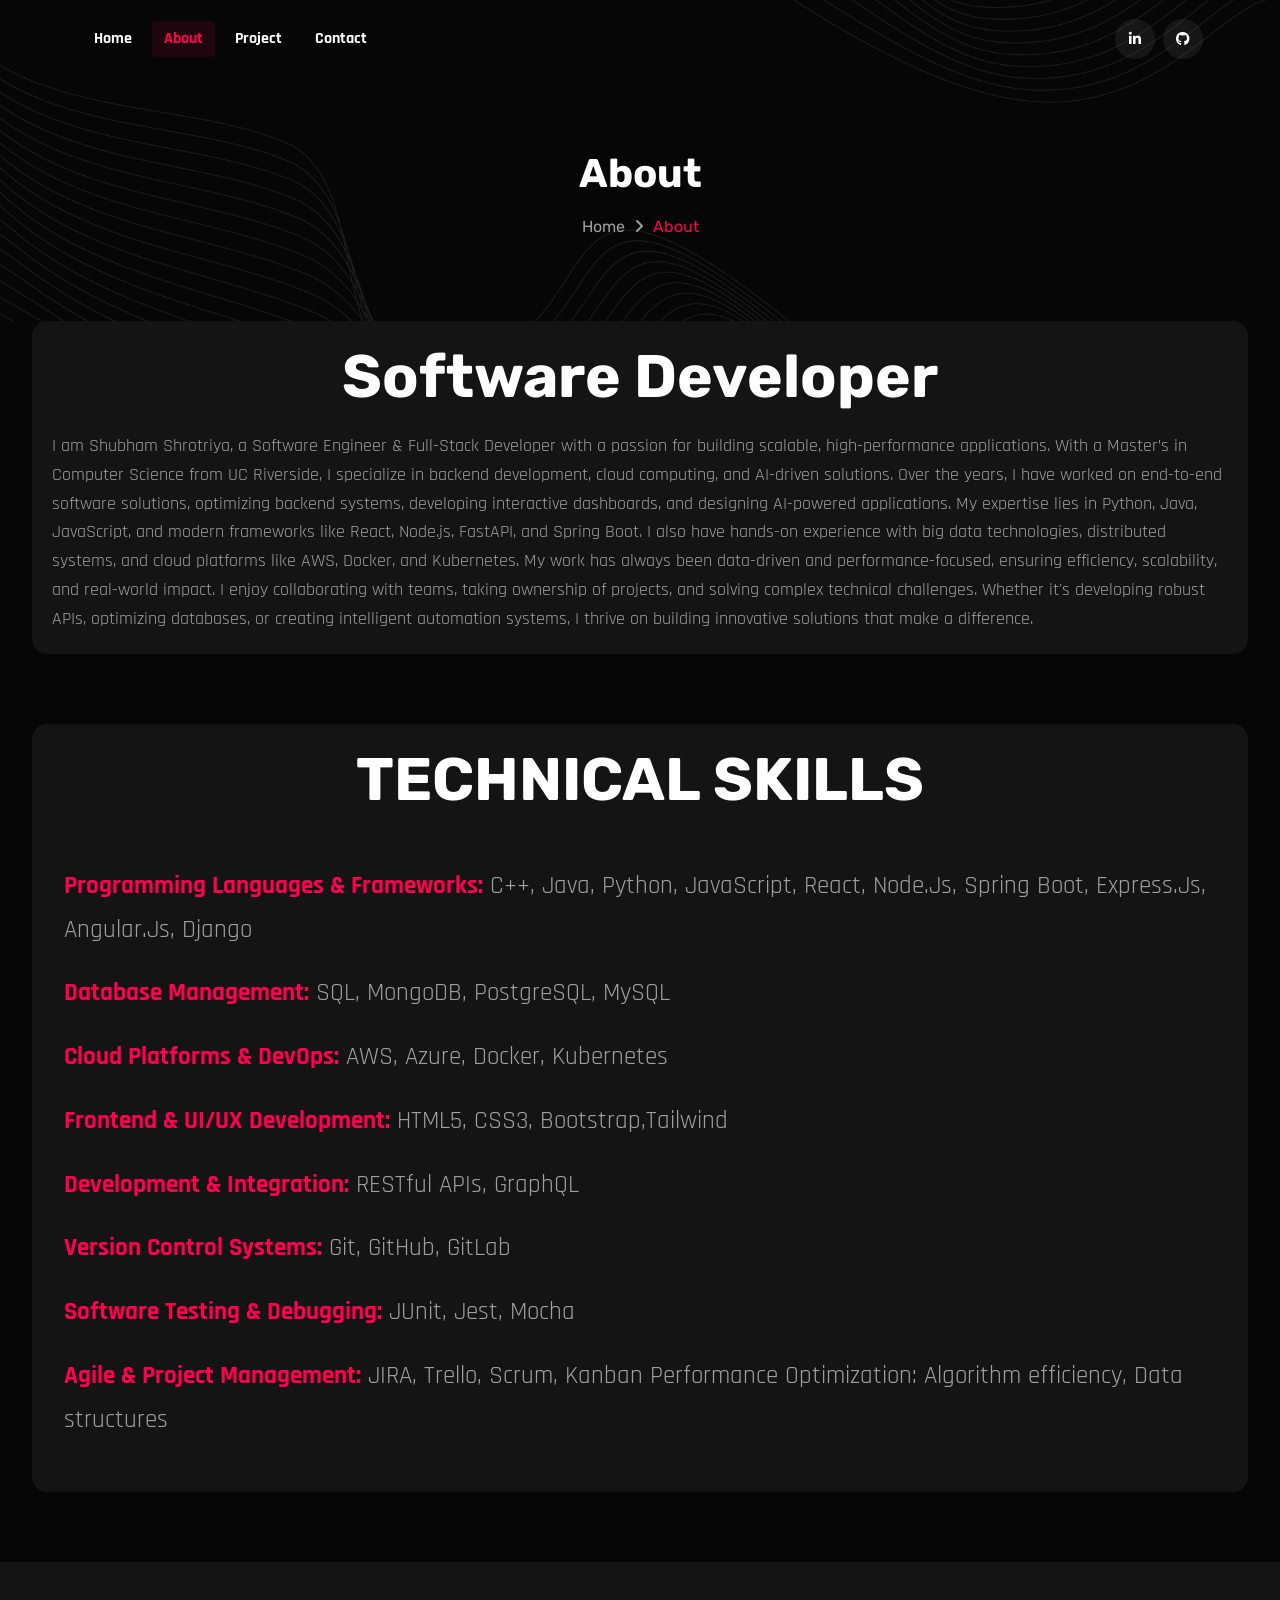
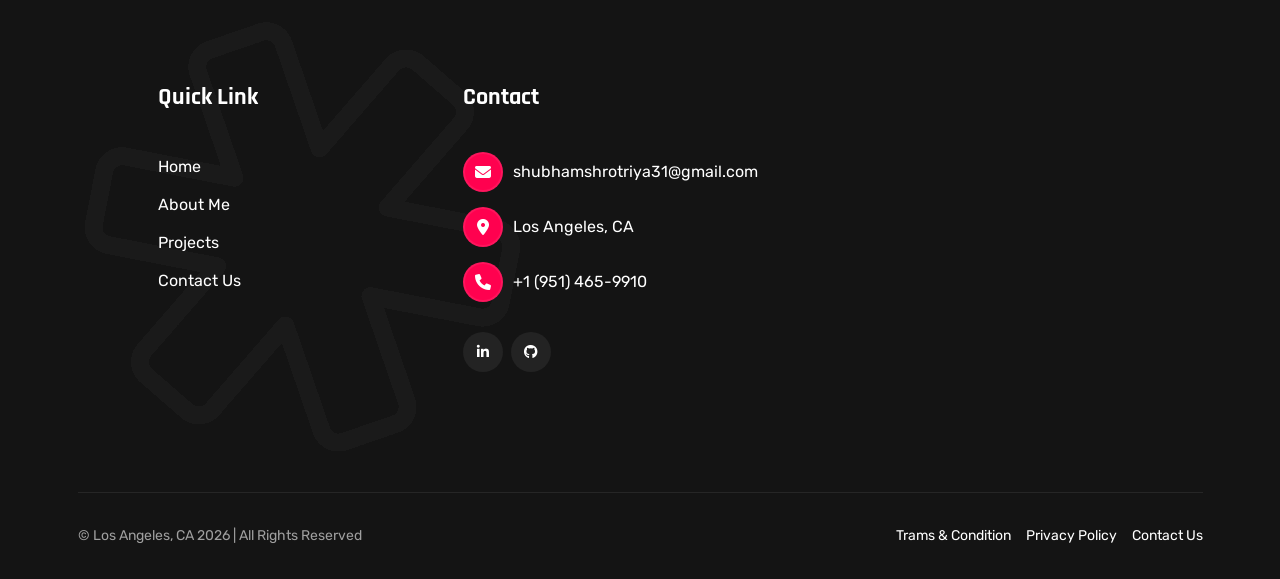
==== commit c6126a4b: "detail change" ====
--- a/about.html
+++ b/about.html
@@ -30,7 +30,7 @@
                         <nav class="tmp-mainmenu-nav d-none d-xl-block">
                             <ul class="tmp-mainmenu">
                                 <li>
-                                    <a href="index-02.html">Home
+                                    <a href="index.html">Home
                                     </a>
                                     <!-- <ul class="submenu">
             <li><a href="index.html">Home 01</a></li>
@@ -105,8 +105,8 @@
                             <div class="social-share-wrapper d-none d-md-block">
                                 <div class="social-link">
                                     
-                                    <a href="#"><i class="fa-brands fa-linkedin-in"></i></a>
-                                    <a href="#"><i class="fa-brands fa-github"></i></a>
+                                    <a href="https://www.linkedin.com/in/shubhamshrotriya/"><i class="fa-brands fa-linkedin-in"></i></a>
+                                    <a href="https://github.com/shubhamshrotriya16427"><i class="fa-brands fa-github"></i></a>
                                 </div>
                             </div>
                           
@@ -125,7 +125,7 @@
                     <div class="breadcrumb-inner text-center">
                         <h1 class="title split-collab">About</h1>
                         <ul class="page-list">
-                            <li class="tmp-breadcrumb-item"><a href="index-02.html">Home</a></li>
+                            <li class="tmp-breadcrumb-item"><a href="index.html">Home</a></li>
                             <li class="icon"><i class="fa-solid fa-angle-right"></i></li>
                             <li class="tmp-breadcrumb-item active">About</li>
                         </ul>
@@ -586,75 +586,72 @@
             </div>
         </div>
     </div> -->
-
-    <footer class="footer-area footer-style-one-wrapper  tmp-section-gap">
-        <div class="container">
-            <div class="footer-main footer-style-one">
-                <div class="row g-5">
-               
-                    <div class="col-lg-4 col-md-6">
-                        <div class="single-footer-wrapper quick-link-wrap">
-                            <h5 class="ft-title">Quick Link</h5>
-                            <ul class="ft-link tmp-link-animation">\
-                                <li>
-                                    <a href="index-02.html">Home</a>
-                                </li>
-                                <li>
-                                    <a href="about.html">About Me</a>
-                                </li>
-                                <li>
-                                    <a href="project.html">Projects</a>
-                                </li>
-                                <li>
-                                    <a href="contact.html">Contact Us</a>
-                                </li>
-                            </ul>
+ <!-- Start Footer Area  -->
+ <footer class="footer-area footer-style-one-wrapper  tmp-section-gap">
+    <div class="container">
+        <div class="footer-main footer-style-one">
+            <div class="row g-5">
+           
+                <div class="col-lg-4 col-md-6">
+                    <div class="single-footer-wrapper quick-link-wrap">
+                        <h5 class="ft-title">Quick Link</h5>
+                        <ul class="ft-link tmp-link-animation">
+                            <li>
+                                <a href="index.html">Home</a>
+                            </li>
+                            <li>
+                                <a href="about.html">About Me</a>
+                            </li>
+                            <li>
+                                <a href="project.html">Projects</a>
+                            </li>
+                            <li>
+                                <a href="contact.html">Contact Us</a>
+                            </li>
+                        </ul>
+                    </div>
+                </div>
+                <div class="col-lg-3 col-md-6">
+                    <div class="single-footer-wrapper contact-wrap">
+                        <h5 class="ft-title">Contact </h5>
+                        <ul class="ft-link tmp-link-animation">
+                            <li><span class="ft-icon"><i class="fa-solid fa-envelope"></i></span><a href="#">shubhamshrotriya31@gmail.com</a></li>
+                            <li><span class="ft-icon"><i class="fa-solid fa-location-dot"></i></span>Los Angeles, CA</li>
+                            <li><span class="ft-icon"><i class="fa-solid fa-phone"></i></span><a href="#">+1 (951) 465-9910 </a></li>
+                        </ul>
+                        <div class="social-link footer">
+                           
+                            <a href="https://www.linkedin.com/in/shubhamshrotriya/"><i class="fa-brands fa-linkedin-in"></i></a>
+                            <a href="https://github.com/shubhamshrotriya16427"><i class="fa-brands fa-github"></i></a>
                         </div>
-                    </div>
-                    <div class="col-lg-3 col-md-6">
-                        <div class="single-footer-wrapper contact-wrap">
-                            <h5 class="ft-title">Contact </h5>
-                            <ul class="ft-link tmp-link-animation">
-                                <li><span class="ft-icon"><i class="fa-solid fa-envelope"></i></span><a href="#">nafiz125@gmail.com</a></li>
-                                <li><span class="ft-icon"><i class="fa-solid fa-location-dot"></i></span>3891
-                                    Ranchview Dr. Richardson</li>
-                                <li><span class="ft-icon"><i class="fa-solid fa-phone"></i></span><a href="#">01245789321</a></li>
-                            </ul>
-                            <div class="social-link footer">
-                               
-                                <a href="#"><i class="fa-brands fa-linkedin-in"></i></a>
-                                <a href="#"><i class="fa-brands fa-github"></i></a>
-                            </div>
-                        </div>
-                    </div>
-                </div>
-            </div>
-        </div>
-        <div class="footer-bg-img">
-            <img src="assets/images/footer/footer-bg-img.png" alt="footer-img">
-        </div>
-    </footer>
-
-    <div class="copyright-area-one">
-        <div class="container">
-            <div class="row">
-                <div class="col-lg-12">
-                    <div class="main-wrapper tmp-scroll-trigger animation-order-1">
-                        <p class="copy-right-para">© Aslicecode
-                            <script>
-                                document.write(new Date().getFullYear())
-                            </script> | All Rights Reserved
-                        </p>
-                        <ul class="tmp-link-animation">
-                            <li><a href="#">Trams & Condition</a></li>
-                            <li><a href="#">Privacy Policy</a></li>
-                            <li><a href="#">Contact Us</a></li>
-                        </ul>
                     </div>
                 </div>
             </div>
         </div>
     </div>
+    <div class="footer-bg-img">
+        <img src="assets/images/footer/footer-bg-img.png" alt="footer-img">
+    </div>
+</footer>
+<div class="copyright-area-one">
+    <div class="container">
+        <div class="row">
+            <div class="col-lg-12">
+                <div class="main-wrapper">
+                    <p class="copy-right-para">© Los Angeles, CA <script>
+                            document.write(new Date().getFullYear())
+                        </script> | All Rights Reserved</p>
+                    <ul>
+                        <li><a href="#">Trams & Condition</a></li>
+                        <li><a href="#">Privacy Policy</a></li>
+                        <li><a href="#">Contact Us</a></li>
+                    </ul>
+                </div>
+            </div>
+        </div>
+    </div>
+</div>
+<!-- End Footer Area  -->
 
 
     <!-- End Footer Area  -->
@@ -794,7 +791,7 @@
                                     <div class="single-demo">
                                         <div class="inner">
                                             <div class="thumbnail">
-                                                <a href="index-02.html">
+                                                <a href="index.html">
                                                     <img class="w-100" src="assets/images/demo/home-2.png"
                                                         alt="Personal Portfolio">
                                                     <span class="overlay-content">
@@ -804,7 +801,7 @@
                                                 </a>
                                             </div>
                                             <div class="inner">
-                                                <h3 class="title"><a href="index-02.html">Demo 02</a></h3>
+                                                <h3 class="title"><a href="index.html">Demo 02</a></h3>
                                             </div>
                                         </div>
                                     </div>
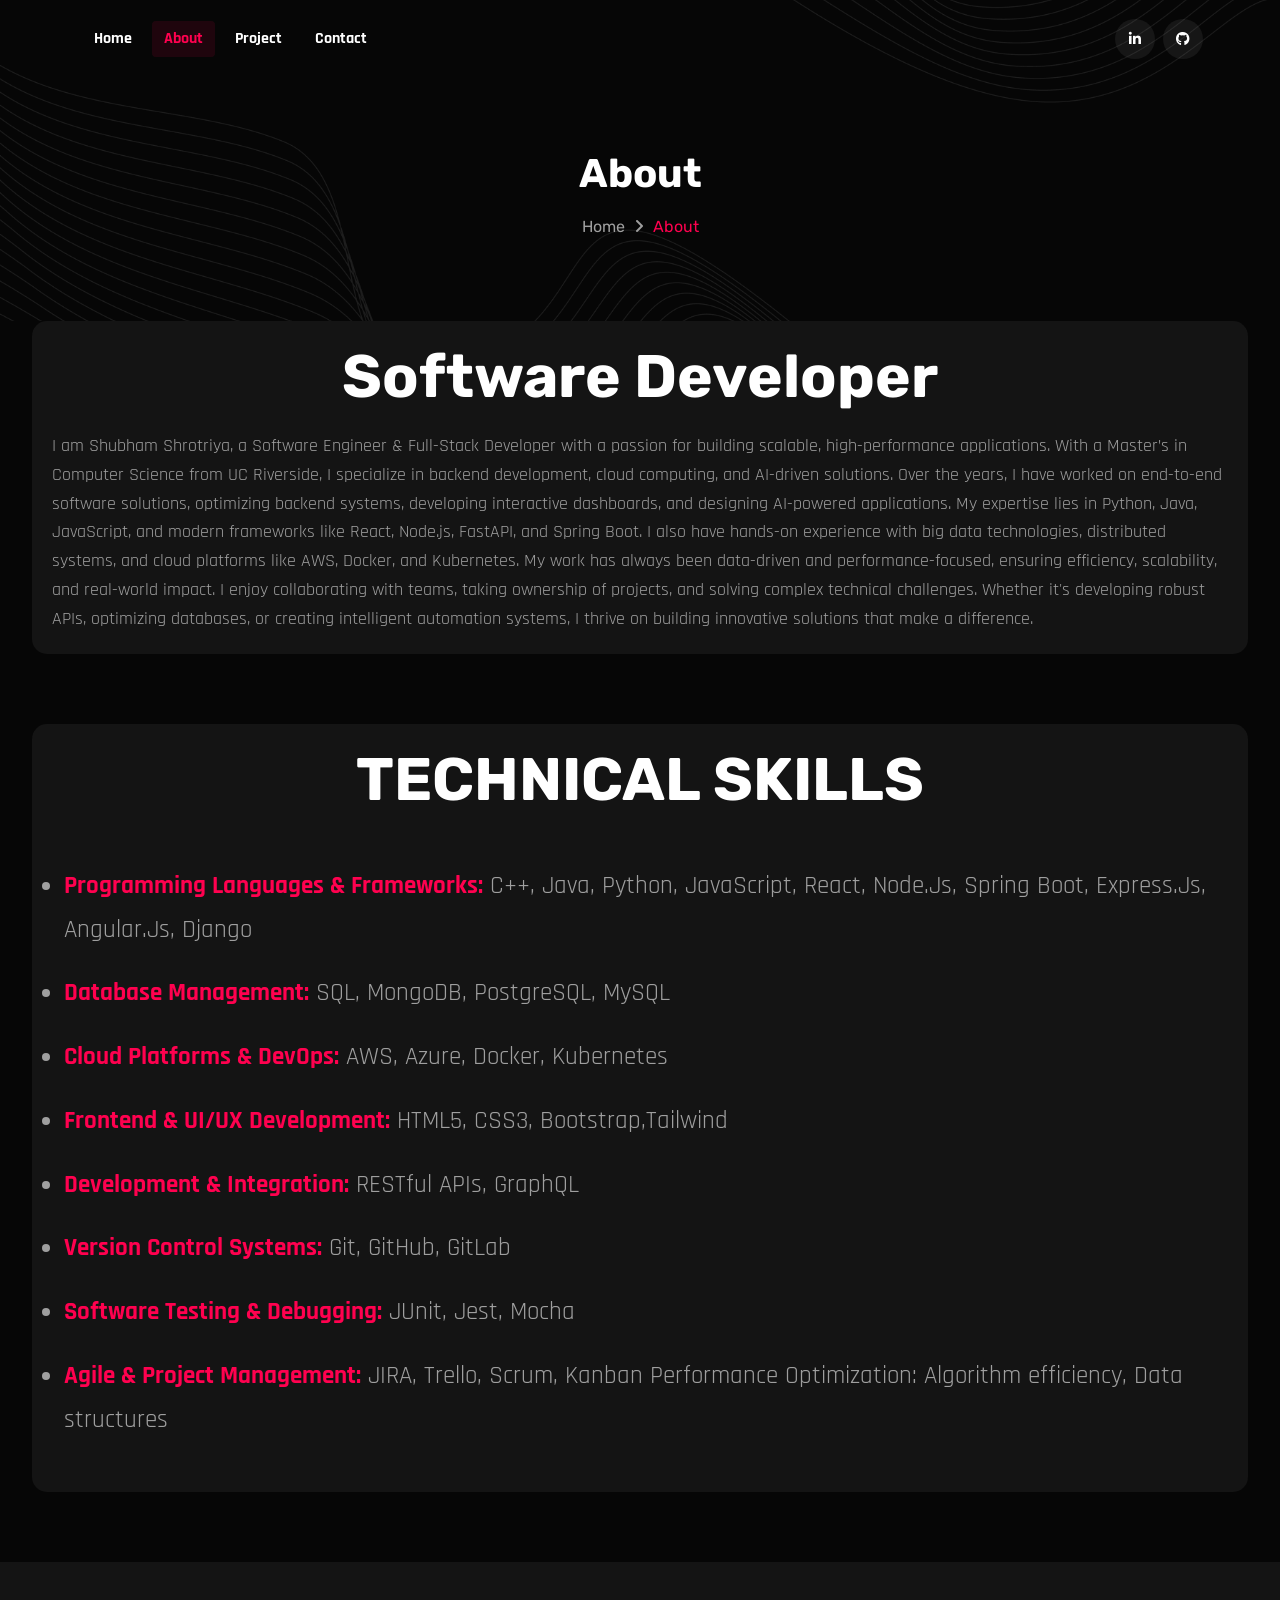
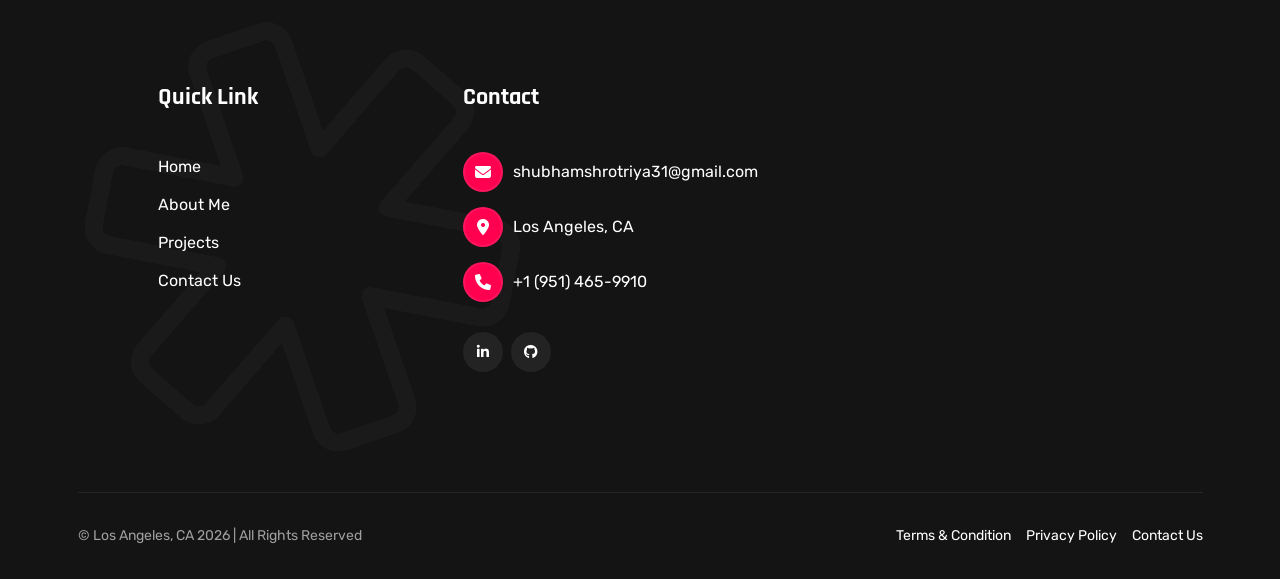
==== commit d59b61aa: "detail updated" ====
--- a/about.html
+++ b/about.html
@@ -170,7 +170,7 @@
 
     <div class="skillandprofiencies">
         <h1>TECHNICAL SKILLS</h1>
-        <ul>
+        <ul class="data-list">
 
             <li> <span class="text-deco">Programming Languages & Frameworks:</span> C++, Java, Python, JavaScript,
                 React, Node.Js, Spring Boot,
@@ -642,7 +642,7 @@
                             document.write(new Date().getFullYear())
                         </script> | All Rights Reserved</p>
                     <ul>
-                        <li><a href="#">Trams & Condition</a></li>
+                        <li><a href="#">Terms & Condition</a></li>
                         <li><a href="#">Privacy Policy</a></li>
                         <li><a href="#">Contact Us</a></li>
                     </ul>
--- a/assets/css/style.css
+++ b/assets/css/style.css
@@ -26637,4 +26637,7 @@
 .raw{
   display: flex;
   flex-direction: row;
+}
+.data-list li{
+  list-style: disc;
 }
--- a/assets/css/style1.css
+++ b/assets/css/style1.css
@@ -49,4 +49,7 @@
 }
 .shubham{
     padding-top: 100px;
+}
+.data-list{
+    list-style:decimal;
 }
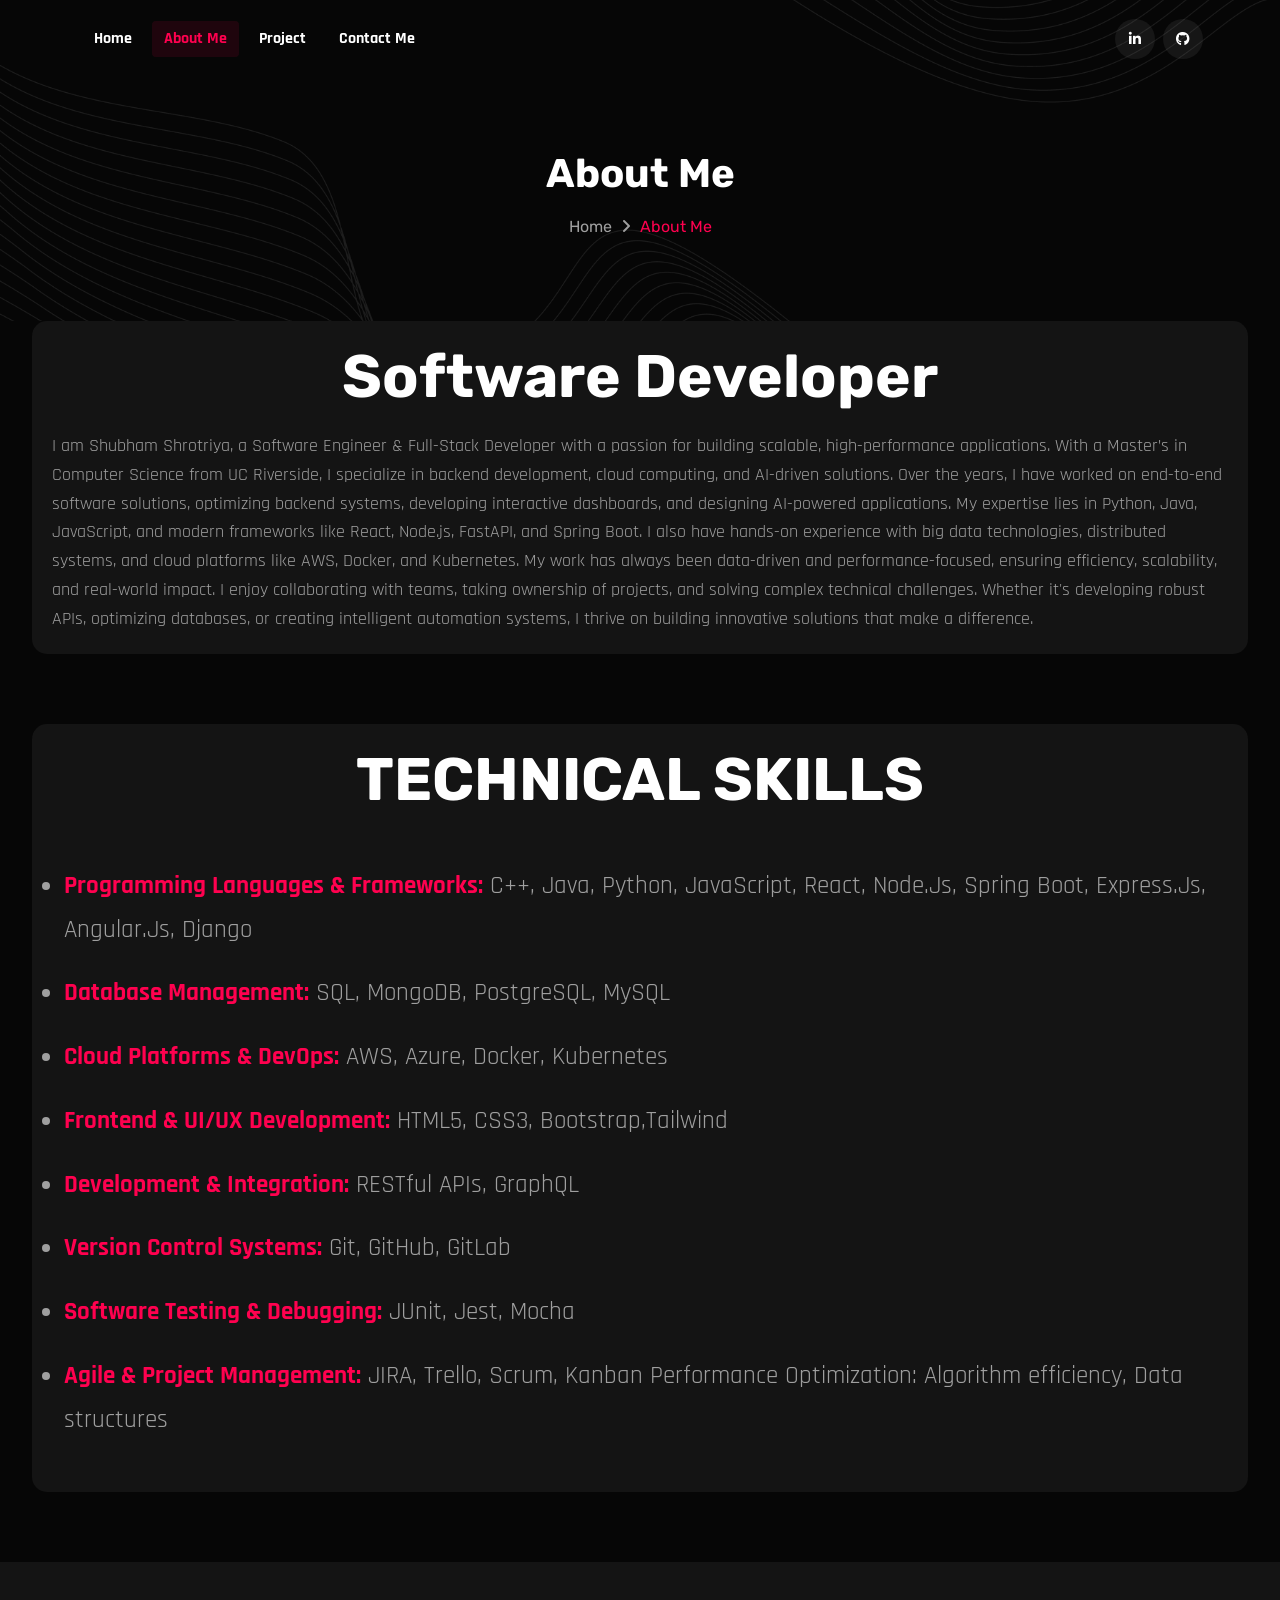
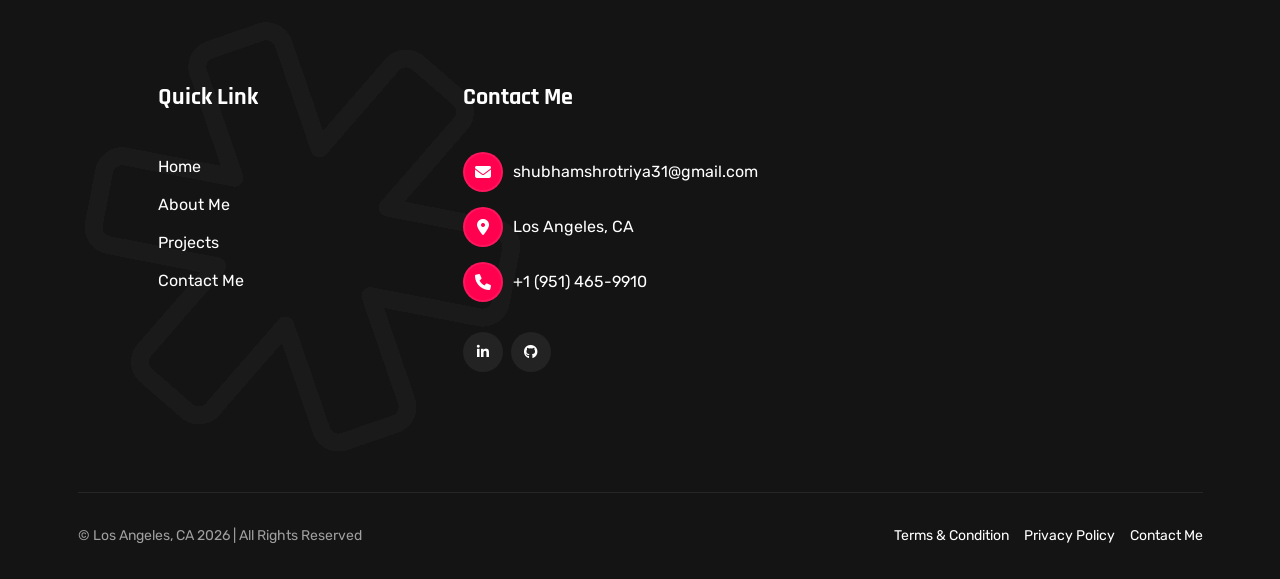
==== commit 81ede0d2: "detail updated" ====
--- a/about.html
+++ b/about.html
@@ -7,7 +7,7 @@
     <meta http-equiv="X-UA-Compatible" content="IE=edge">
     <meta name="viewport" content="width=device-width, initial-scale=1.0">
     <link rel="shortcut icon" type="image/x-icon" href="assets/images/favicon.svg">
-    <title>About Aslicecode - Personal Portfolio HTML Template | Freelancer & Developer Portfolio</title>
+    <title>Shubham Shrotriya | Software Developer - Portfolio</title>
     <!-- Bootstrap min css -->
     <link rel="stylesheet" href="assets/css/vendor/fontawesome.css">
     <link rel="stylesheet" href="assets/css/plugins/swiper.css">
@@ -49,7 +49,7 @@
         </ul> -->
                                 </li>
                                 <li>
-                                    <a href="about.html">About</a>
+                                    <a href="about.html">About Me</a>
                                 </li>
 
 
@@ -96,7 +96,7 @@
 
                                 </li>
                                 <li>
-                                    <a href="contact.html">Contact</a>
+                                    <a href="contact.html">Contact Me</a>
                                 </li>
                             </ul>
 
@@ -123,11 +123,11 @@
             <div class="row">
                 <div class="col-lg-12">
                     <div class="breadcrumb-inner text-center">
-                        <h1 class="title split-collab">About</h1>
+                        <h1 class="title split-collab">About Me</h1>
                         <ul class="page-list">
                             <li class="tmp-breadcrumb-item"><a href="index.html">Home</a></li>
                             <li class="icon"><i class="fa-solid fa-angle-right"></i></li>
-                            <li class="tmp-breadcrumb-item active">About</li>
+                            <li class="tmp-breadcrumb-item active">About Me</li>
                         </ul>
                     </div>
                 </div>
@@ -606,14 +606,14 @@
                                 <a href="project.html">Projects</a>
                             </li>
                             <li>
-                                <a href="contact.html">Contact Us</a>
+                                <a href="contact.html">Contact Me</a>
                             </li>
                         </ul>
                     </div>
                 </div>
                 <div class="col-lg-3 col-md-6">
                     <div class="single-footer-wrapper contact-wrap">
-                        <h5 class="ft-title">Contact </h5>
+                        <h5 class="ft-title">Contact Me </h5>
                         <ul class="ft-link tmp-link-animation">
                             <li><span class="ft-icon"><i class="fa-solid fa-envelope"></i></span><a href="#">shubhamshrotriya31@gmail.com</a></li>
                             <li><span class="ft-icon"><i class="fa-solid fa-location-dot"></i></span>Los Angeles, CA</li>
@@ -644,7 +644,7 @@
                     <ul>
                         <li><a href="#">Terms & Condition</a></li>
                         <li><a href="#">Privacy Policy</a></li>
-                        <li><a href="#">Contact Us</a></li>
+                        <li><a href="#">Contact Me</a></li>
                     </ul>
                 </div>
             </div>
--- a/assets/css/style.css
+++ b/assets/css/style.css
@@ -12633,7 +12633,7 @@
 }
 .banner-one-main-wrapper .banner-right-content .banner-big-text-2 {
   position: absolute;
-  bottom: 190px;
+  bottom: 10px;
   left: 0px;
   font-size: 48px;
   line-height: 1.2;
--- a/assets/css/style1.css
+++ b/assets/css/style1.css
@@ -52,4 +52,10 @@
 }
 .data-list{
     list-style:decimal;
-}+}
+.hero-img{
+    position: absolute;
+    top: 0;
+    right: 0;
+    z-index: 1;
+}
